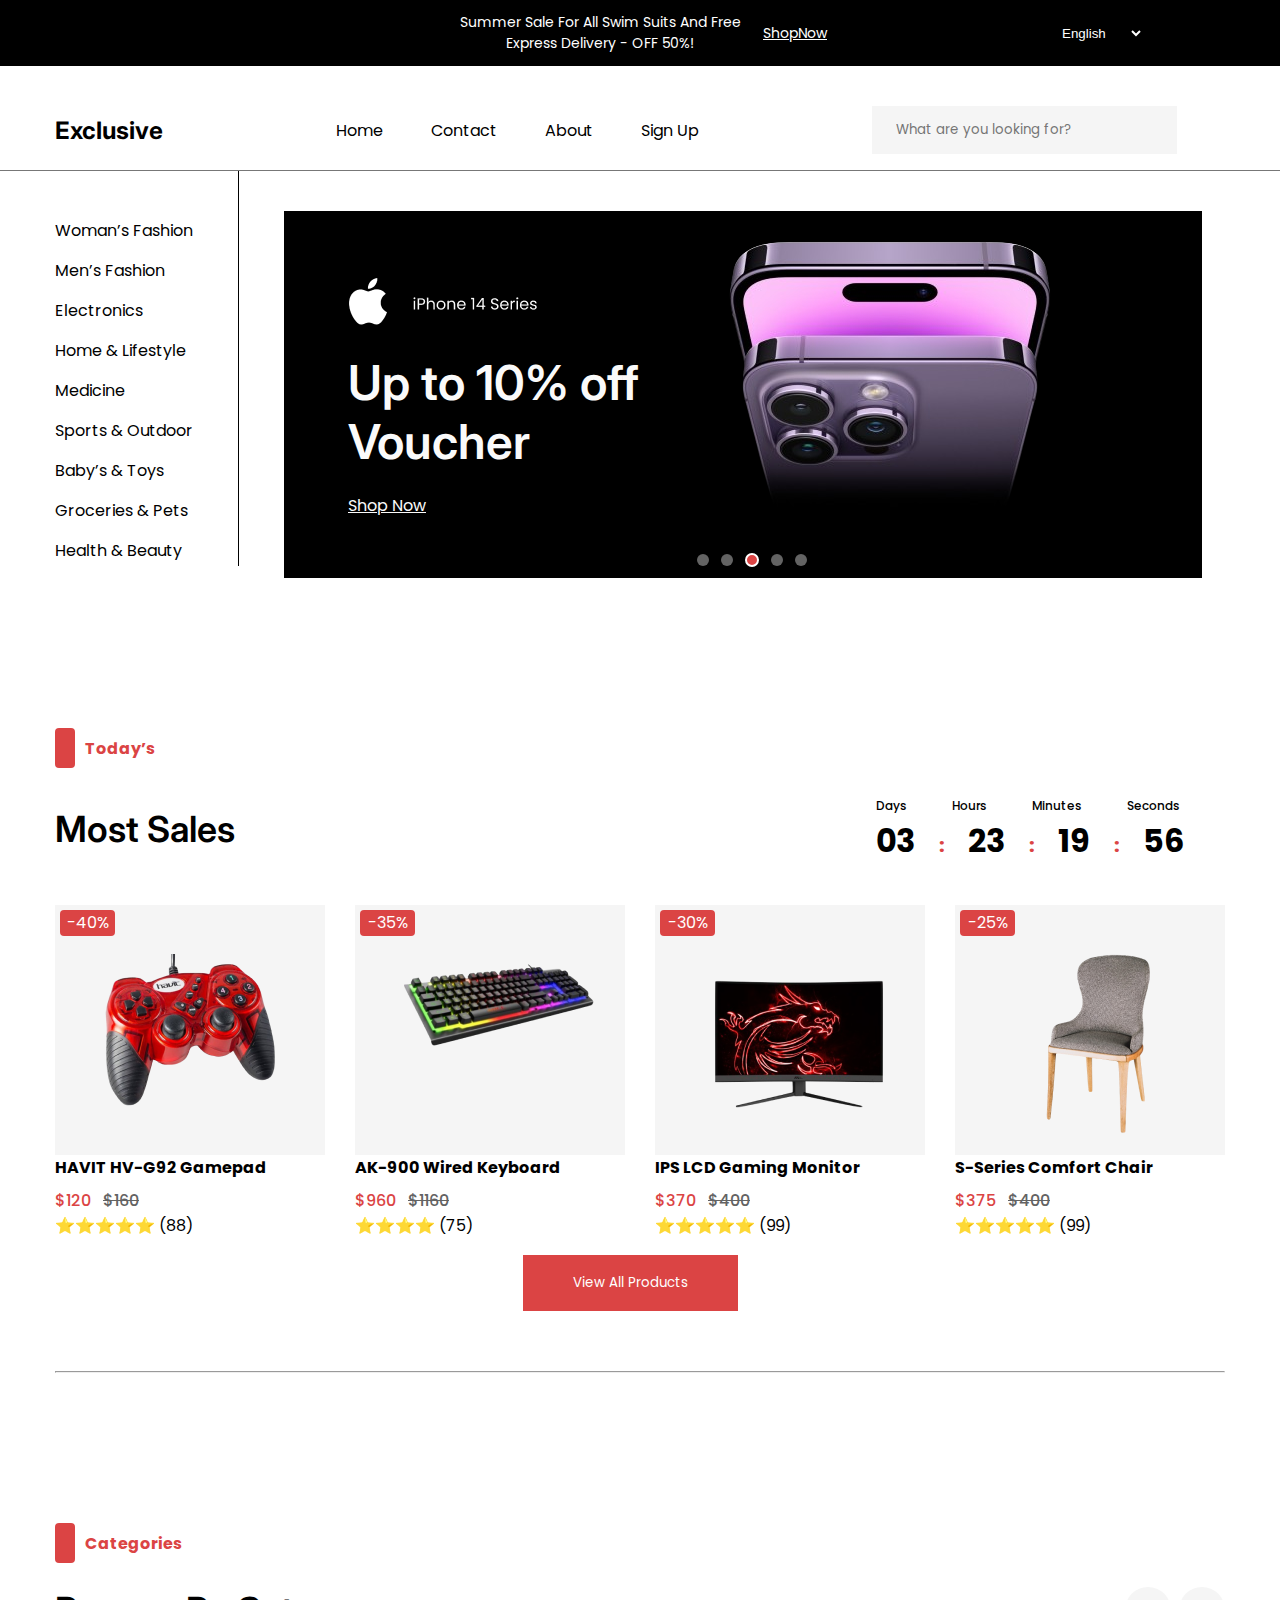
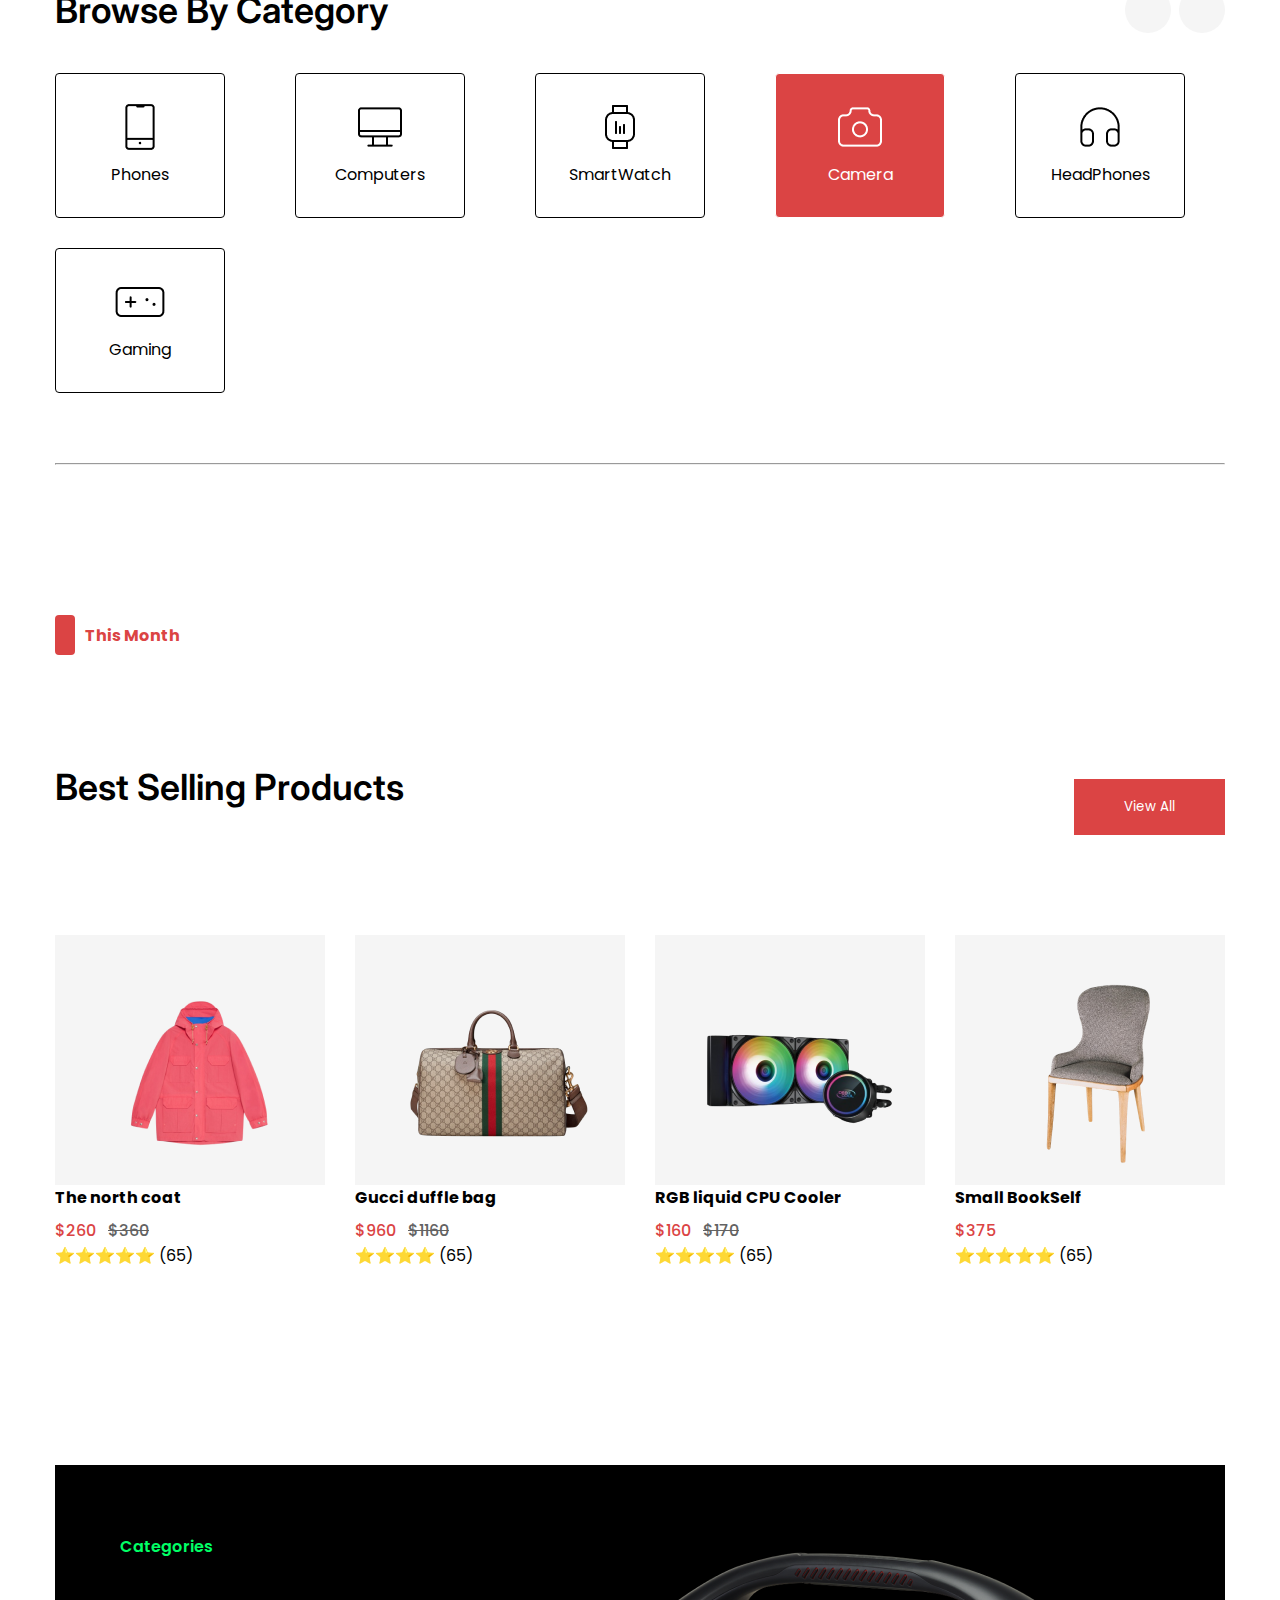
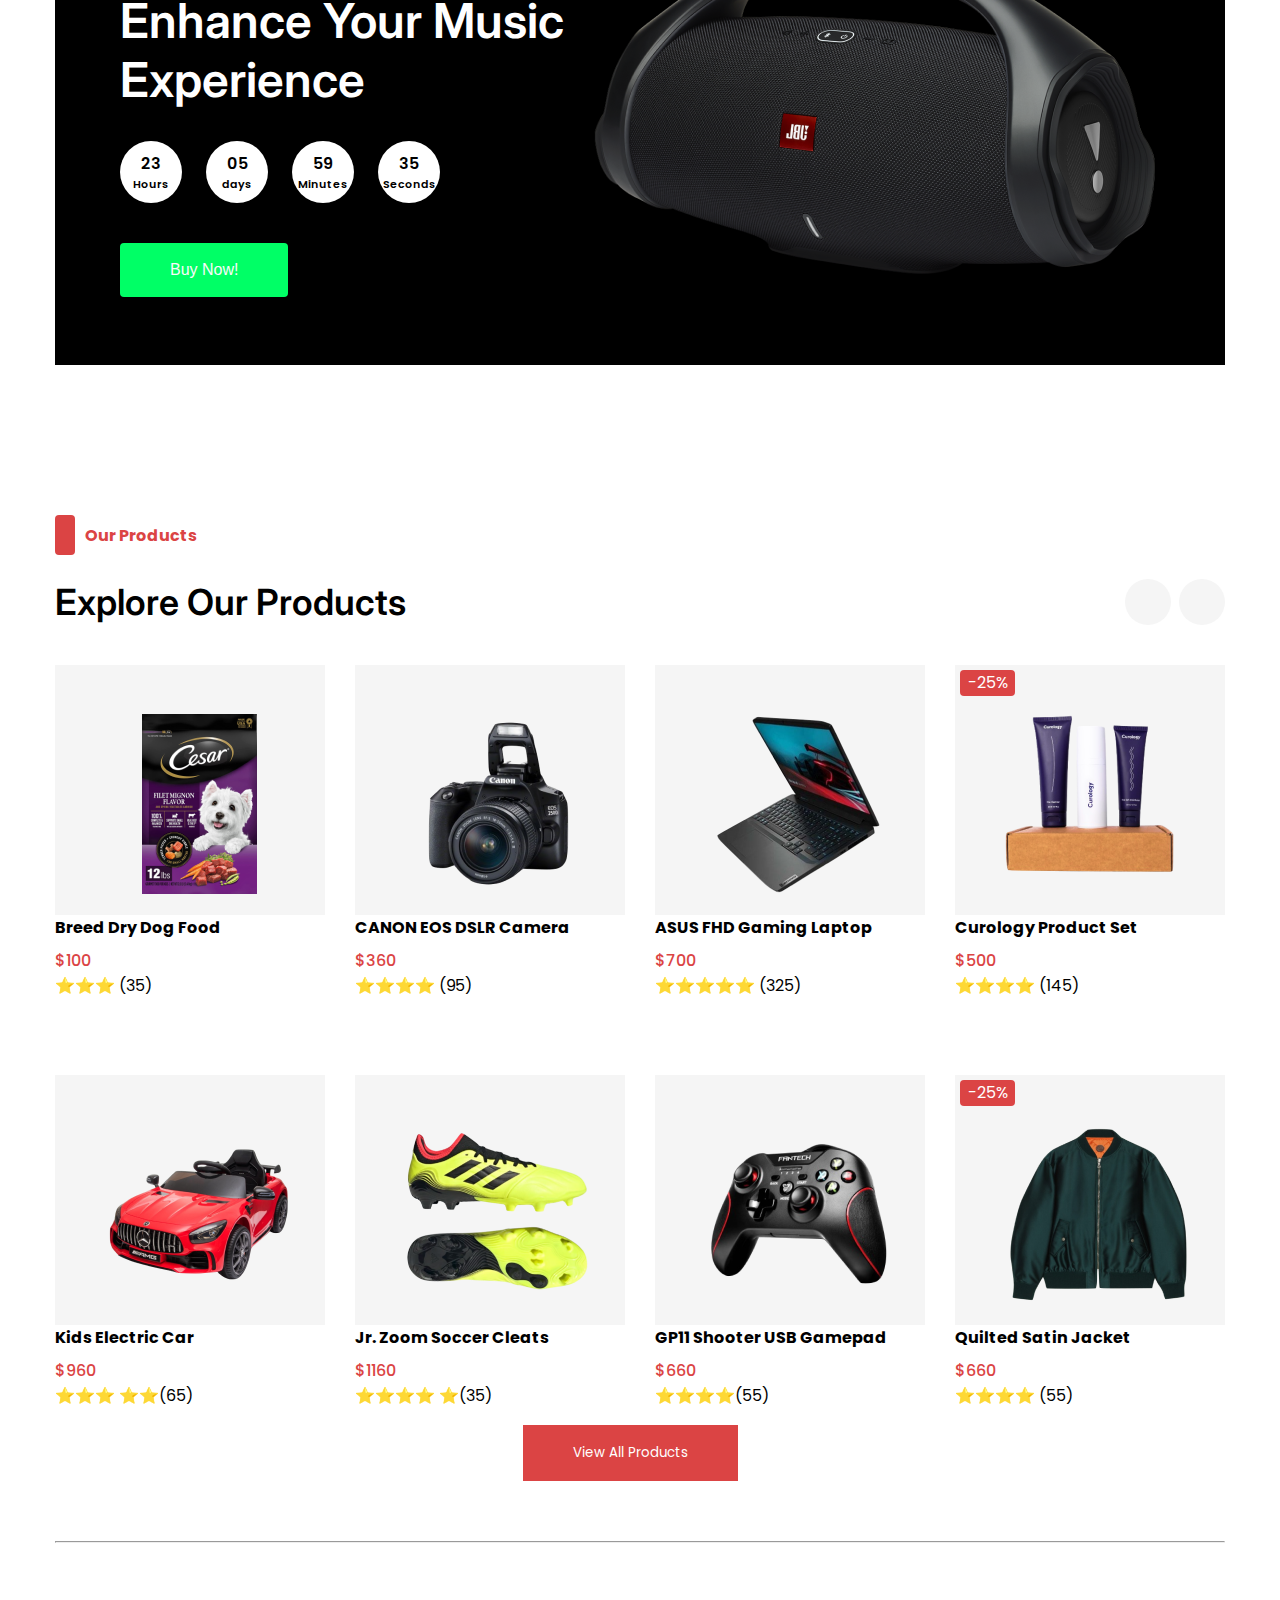
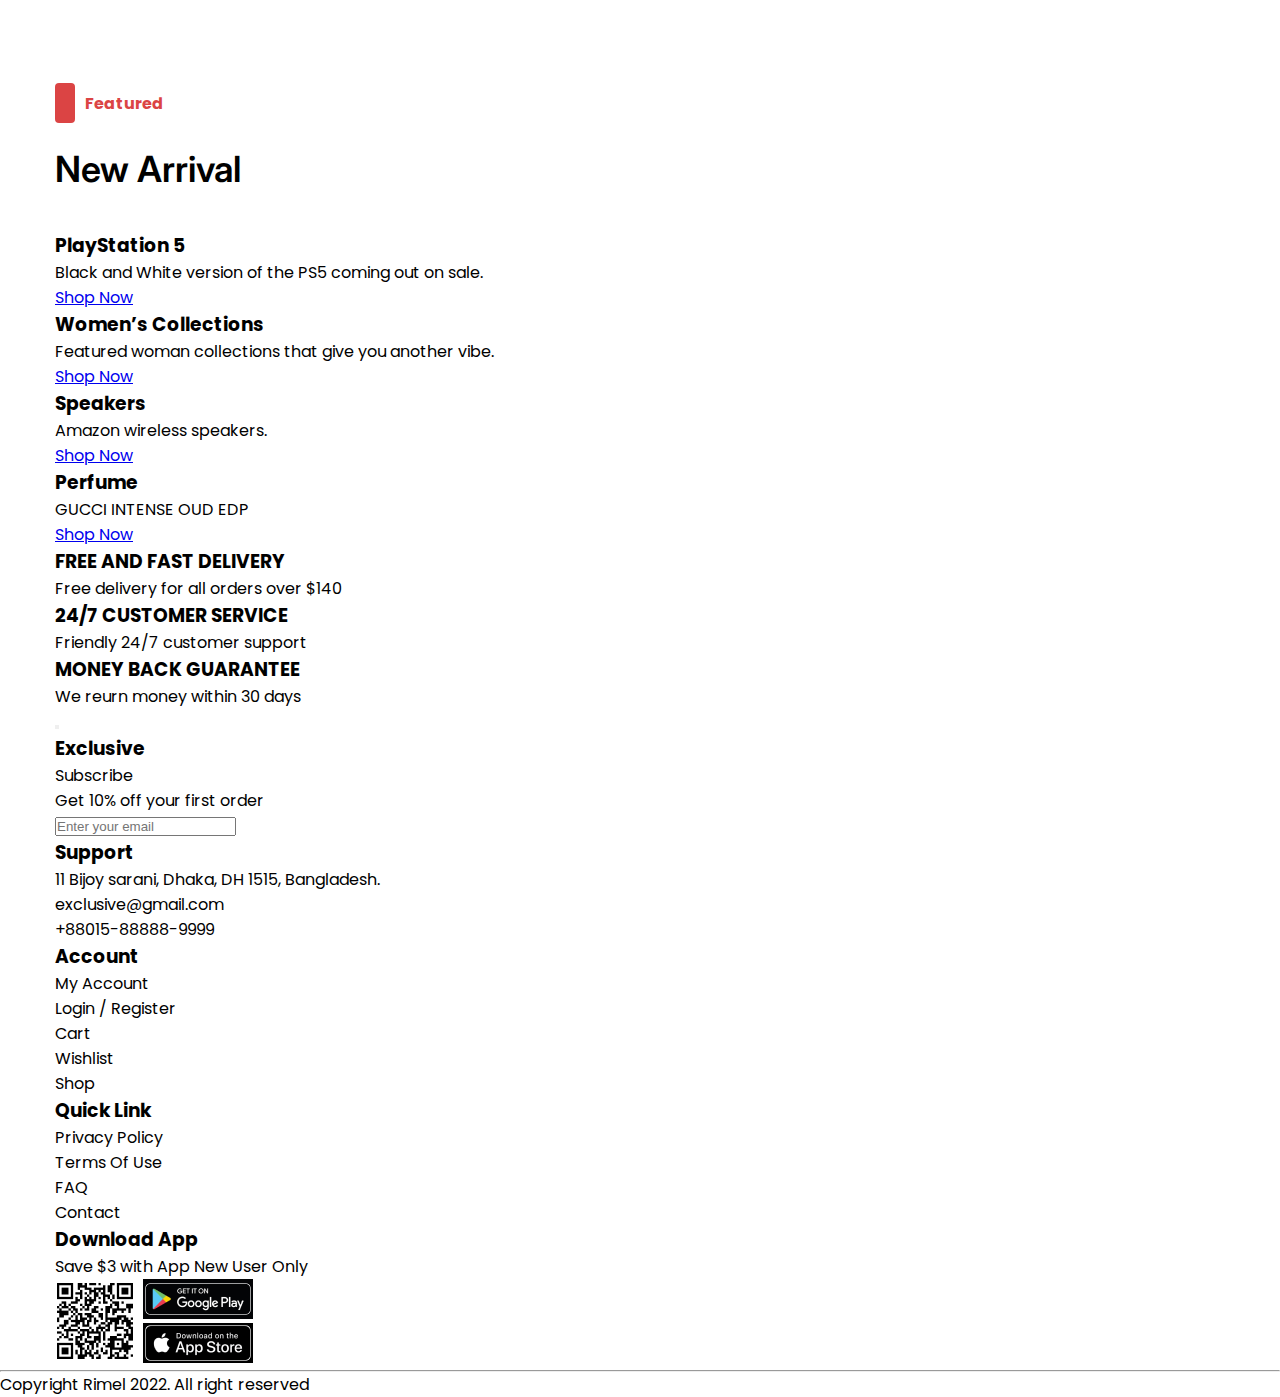
==== index.html @ 59fa5a95 "a" ====
<!DOCTYPE html>
<html lang="en">

<head>
      <meta charset="UTF-8">
      <meta name="viewport" content="width=device-width, initial-scale=1.0">
      <title>Exclusive</title>
      <!-- Icons -->
      <link rel="stylesheet" href="https://cdnjs.cloudflare.com/ajax/libs/font-awesome/6.5.2/css/all.min.css"
            integrity="sha512-SnH5WK+bZxgPHs44uWIX+LLJAJ9/2PkPKZ5QiAj6Ta86w+fsb2TkcmfRyVX3pBnMFcV7oQPJkl9QevSCWr3W6A=="
            crossorigin="anonymous" referrerpolicy="no-referrer" />
      <!-- Fonts -->
      <link rel="preconnect" href="https://fonts.googleapis.com">
      <link rel="preconnect" href="https://fonts.gstatic.com" crossorigin>
      <link href="https://fonts.googleapis.com/css2?family=Inter:wght@100..900&family=Poppins:ital,wght@0,100;0,200;0,300;0,400;0,500;0,600;0,700;0,800;0,900;1,100;1,200;1,300;1,400;1,500;1,600;1,700;1,800;1,900&display=swap"
            rel="stylesheet">
      <!-- Css -->
      <link rel="stylesheet" href="../css/home.css">
      <link rel="stylesheet" href="../media/home_media.css">
</head>

<body>
      <section class="top">
            <p class="top_p">Summer Sale For All Swim Suits And Free Express Delivery - OFF 50%!</p>
            <a class="top_a" href="#">ShopNow</a>
            <select name="" id="" class="top_select">
                  <option value="eng">English</option>
                  <option value="Rus">Russion</option>
                  <option value="Uzb">Uzbekistan</option>
            </select>
      </section>
      <header>
            <nav class="nav">
                  <div class="container">
                        <div class="navbar">
                              <div class="nav_content">
                                    <div class="nav_logo">Exclusive</div>
                                    <ul class="nav_link">
                                          <li><a href="./index.html" class="nav_a nav_a1">Home</a></li>
                                          <li><a href="./contact.html" class="nav_a">Contact</a></li>
                                          <li><a href="./about.html" class="nav_a">About</a></li>
                                          <li><a href="./sign_up.html" class="nav_a">Sign Up</a></li>
                                    </ul>
                                    <div class="resNav">
                                          <i class="fa-solid fa-xmark fa-xl close" style="color: #ffffff;"></i>
                                          <ul class="nav_link resNav_list">
                                                <li><a href="./index.html" class="nav_a ">Home</a></li>
                                                <li><a href="./html/contact.html" class="nav_a ">Contact</a></li>
                                                <li><a href="./html/about.html" class="nav_a">About</a></li>
                                                <li><a href="./html/sign_up.html" class="nav_a ">Sign Up</a></li>
                                          </ul>
                                    </div>
                                    <div class="nav_right">
                                          <i class="fa-solid fa-bars fa-xl bars" style="color: #000000;"></i>

                                          <div class="nav_input">
                                                <input type="text" placeholder="What are you looking for?"
                                                      class="nav_input">
                                                <i class="fa-solid fa-magnifying-glass fa-sm search"
                                                      style="color: #000000;"></i>
                                          </div>
                                          <i class="fa-regular fa-heart fa-xl" style="color: #000000;"></i>
                                          <i class="fa-solid fa-cart-shopping fa-xl" style="color: #000000;"></i>
                                    </div>
                              </div>
                        </div>
                  </div>
            </nav>
      </header>
      <main>
            <section class="things">
                  <div class="container">
                        <div class="things_content">
                              <div class="things_left">
                                    <p>Woman’s Fashion <br>
                                          Men’s Fashion <br>
                                          Electronics <br>
                                          Home & Lifestyle <br>
                                          Medicine <br>
                                          Sports & Outdoor <br>
                                          Baby’s & Toys <br>
                                          Groceries & Pets <br>
                                          Health & Beauty</p>
                              </div>
                              <div class="hr"></div>
                              <div class="things_right">
                                    <div class="things_right_left">
                                          <img src="../img/Frame 563.png" class="things_right_img" alt="">
                                          <h1 class="things_right_h1">Up to 10% off Voucher</h1>
                                          <a class="things_right_a" href="">Shop Now</a>
                                          <i class="fa-solid fa-arrow-right" style="color: #ffffff;"></i>
                                    </div>
                                    <div class="things_right_right">
                                          <img src="../img/hero_endframe__cvklg0xk3w6e_large_2-removebg-preview.png"
                                                class="things_right_img2" alt="">
                                    </div>
                                    <div class="things_right_spans">
                                          <span class="things_right_span1"></span>
                                          <span class="things_right_span2"></span>
                                          <span class="things_right_span3 active_span"></span>
                                          <span class="things_right_span4"></span>
                                          <span class="things_right_span5"></span>
                                    </div>
                              </div>
                        </div>
                  </div>
            </section>
            <section class="daily_discount">
                  <div class="container">
                        <div class="discount_content">
                              <div class="discount_up">
                                    <div class="discount_up_up">
                                          <span class="discount_up_up_span"></span>
                                          <h1 class="discount_up_up_h1">Today’s</h1>
                                    </div>
                                    <div class="discount_up_down">
                                          <h1 class="discount_up_down_h1">Most Sales</h1>
                                          <div class="discount_time">
                                                <span class="discount_span">Days</span><span
                                                      class="discount_span">Hours</span><span
                                                      class="discount_span">Minutes</span><span
                                                      class="discount_span">Seconds</span>
                                                <h1 class="discount_time_h1">03 <span class="h1_span">:</span> 23 <span
                                                            class="h1_span">:</span> 19 <span class="h1_span">:</span>
                                                      56</h1>
                                          </div>
                                    </div>
                              </div>
                              <div class="discount_down">
                                    <div class="dowin_card_1">
                                          <div class="_1">
                                                <span class="card_span">-40%</span>
                                                <div class="down_card_icons">
                                                      <i class="fa-regular fa-heart" style="color: #000000;"></i>
                                                      <i class="fa-solid fa-eye" style="color: #000000;"></i>
                                                </div>
                                                <img src="../img/g92-2-500x500 1.png" alt="">
                                          </div>
                                          <a href="./card.html" class="toCard">               
                                                Add To Cart
                                          </a>
                                          <h1 class="discount_down_card_h2">HAVIT HV-G92 Gamepad</h1>
                                          <p class="discount_down_card_p">$120<span>$160</span></p>
                                          <p>⭐⭐⭐⭐⭐ (88)</p>
                                    </div>
                                    <div class="dowin_card_1">
                                          <div class="_1">
                                                <span class="card_span">-35%</span>
                                                <div class="down_card_icons">
                                                      <i class="fa-regular fa-heart" style="color: #000000;"></i>
                                                      <i class="fa-solid fa-eye" style="color: #000000;"></i>
                                                </div>
                                                <img src="../img/ak-900-01-500x500 1.png" alt="">
                                          </div>
                                          <div class="toCard">
                                                Add To Cart
                                          </div>
                                          <h1 class="discount_down_card_h2">AK-900 Wired Keyboard</h1>
                                          <p class="discount_down_card_p">$960<span>$1160</span></p>
                                          <p>⭐⭐⭐⭐ (75)</p>
                                    </div>
                                    <div class="dowin_card_1">
                                          <div class="_1">
                                                <span class="card_span">-30%</span>
                                                <div class="down_card_icons">
                                                      <i class="fa-regular fa-heart" style="color: #000000;"></i>
                                                      <i class="fa-solid fa-eye" style="color: #000000;"></i>
                                                </div>
                                                <img src="../img/Frame 613.png" alt="">
                                          </div>
                                          <div class="toCard">
                                                Add To Cart
                                          </div>
                                          <h1 class="discount_down_card_h2">IPS LCD Gaming Monitor</h1>
                                          <p class="discount_down_card_p">$370<span>$400</span></p>
                                          <p>⭐⭐⭐⭐⭐ (99)</p>
                                    </div>
                                    <div class="dowin_card_1">
                                          <div class="_1">
                                                <span class="card_span">-25%</span>
                                                <div class="down_card_icons">
                                                      <i class="fa-regular fa-heart" style="color: #000000;"></i>
                                                      <i class="fa-solid fa-eye" style="color: #000000;"></i>
                                                </div>
                                                <img src="../img/Frame 614.png" alt="">
                                          </div>
                                          <div class="toCard ">
                                                Add To Cart
                                          </div>
                                          <h1 class="discount_down_card_h2">S-Series Comfort Chair </h1>
                                          <p class="discount_down_card_p">$375<span>$400</span></p>
                                          <p>⭐⭐⭐⭐⭐ (99)</p>
                                    </div>
                              </div>
                              <button class="discount_btn">View All Products</button>
                              <hr>
                        </div>
                  </div>
            </section>
            <section class="daily_discount">
                  <div class="container">
                        <div class="discount_content">
                              <div class="discount_up">
                                    <div class="discount_up_up">
                                          <span class="discount_up_up_span"></span>
                                          <h1 class="discount_up_up_h1">Categories</h1>
                                    </div>
                                    <div class="discount_up_down">
                                          <h1 class="discount_up_down_h1">Browse By Category</h1>
                                          <div class="discount_up_icons">
                                                <i class="fa-solid fa-arrow-left fa-lg icons_1"
                                                      style="color: #000000;"></i>
                                                <i class="fa-solid fa-arrow-right fa-lg icons_2"
                                                      style="color: #000000;"></i>
                                          </div>
                                    </div>
                              </div>
                              <div class="categories_down">
                                    <div class="categories_card_1">
                                          <img src="../img/Category-CellPhone.png" alt="">
                                          <h3 class="categories_card_h">Phones</h3>
                                    </div>
                                    <div class="categories_card_1">
                                          <img src="../img/Category-Computer.png" alt="">
                                          <p class="categories_card_h">Computers</p>
                                    </div>
                                    <div class="categories_card_1">
                                          <img src="../img/Category-SmartWatch.png" alt="">
                                          <p class="categories_card_h">SmartWatch</p>
                                    </div>
                                    <div class="categories_card_1 active_card">
                                          <img src="../img/Category-Camera.png" alt="">
                                          <p class="categories_card_h">Camera</p>
                                    </div>
                                    <div class="categories_card_1">
                                          <img src="../img/Category-Headphone.png" alt="">
                                          <p class="categories_card_h">HeadPhones</p>
                                    </div>
                                    <div class="categories_card_1">
                                          <img src="../img/Category-Gamepad.png" alt="">
                                          <p class="categories_card_h">Gaming</p>
                                    </div>
                              </div>
                              <hr class="categories_hr">
                        </div>
                  </div>
            </section>
            <section class="daily_discount">
                  <div class="container">
                        <div class="discount_content">
                              <div class="discount_up">
                                    <div class="discount_up_up">
                                          <span class="discount_up_up_span"></span>
                                          <h1 class="discount_up_up_h1">This Month</h1>
                                    </div>
                                    <div class="discount_up_down">
                                          <h1 class="discount_up_down_h1">Best Selling Products</h1>
                                          <button class="discount_btn">View All</button>
                                    </div>
                              </div>
                              <div class="discount_down">
                                    <div class="dowin_card_1">
                                          <div class="_1">
                                                <div class="down_card_icons">
                                                      <i class="fa-regular fa-heart" style="color: #000000;"></i>
                                                      <i class="fa-solid fa-eye" style="color: #000000;"></i>
                                                </div>
                                                <img src="../img/Frame 605.png" alt="">
                                          </div>
                                          <div class="toCard">
                                                Add To Cart
                                          </div>
                                          <h1 class="discount_down_card_h2">The north coat</h1>
                                          <p class="discount_down_card_p">$260<span>$360</span></p>
                                          <p>⭐⭐⭐⭐⭐ (65)</p>
                                    </div>
                                    <div class="dowin_card_1">
                                          <div class="_1">
                                                <div class="down_card_icons">
                                                      <i class="fa-regular fa-heart" style="color: #000000;"></i>
                                                      <i class="fa-solid fa-eye" style="color: #000000;"></i>
                                                </div>
                                                <img src="../img/Frame 606.png" alt="">
                                          </div>
                                          <div class="toCard">
                                                Add To Cart
                                          </div>
                                          <h1 class="discount_down_card_h2">Gucci duffle bag</h1>
                                          <p class="discount_down_card_p">$960<span>$1160</span></p>
                                          <p>⭐⭐⭐⭐ (65)</p>
                                    </div>
                                    <div class="dowin_card_1">
                                          <div class="_1">
                                                <div class="down_card_icons">
                                                      <i class="fa-regular fa-heart" style="color: #000000;"></i>
                                                      <i class="fa-solid fa-eye" style="color: #000000;"></i>
                                                </div>
                                                <img src="../img/Frame 610.png" alt="">
                                          </div>
                                          <div class="toCard">
                                                Add To Cart
                                          </div>
                                          <h1 class="discount_down_card_h2">RGB liquid CPU Cooler</h1>
                                          <p class="discount_down_card_p">$160<span>$170</span></p>
                                          <p>⭐⭐⭐⭐ (65)</p>
                                    </div>
                                    <div class="dowin_card_1">
                                          <div class="_1">
                                                <div class="down_card_icons">
                                                      <i class="fa-regular fa-heart" style="color: #000000;"></i>
                                                      <i class="fa-solid fa-eye" style="color: #000000;"></i>
                                                </div>
                                                <img src="../img/Frame 614.png" alt="">
                                          </div>
                                          <div class="toCard ">
                                                Add To Cart
                                          </div>
                                          <h1 class="discount_down_card_h2">Small BookSelf </h1>
                                          <p class="discount_down_card_p">$375<span></span></p>
                                          <p>⭐⭐⭐⭐⭐ (65)</p>
                                    </div>
                              </div>
                        </div>
                  </div>
            </section>
            <section class="experience">
                  <div class="container">
                        <div class="experience_content">
                              <div class="exp_left">
                                    <p class="exp_left_p">Categories</p>
                                    <h1 class="exp_left_h">Enhance Your Music Experience</h1>
                                    <div class="exp_span">
                                          <span class="exp_span2">23 <br><span>Hours</span></span>
                                          <span class="exp_span2">05<br> <span>days</span></span>
                                          <span class="exp_span2">59<br><span>Minutes</span></span>
                                          <span class="exp_span2">35<br><span>Seconds</span></span>
                                    </div>
                                    <button class="exp_btn">Buy Now!</button>
                              </div>
                              <div class="exp_right">
                                    <img src="../img/JBL_BOOMBOX_2_HERO_020_x1 (1) 1.png" alt="" class="exp_img">
                              </div>
                        </div>
                  </div>
            </section>
            <section class="daily_discount">
                  <div class="container">
                        <div class="discount_content">
                              <div class="discount_up">
                                    <div class="discount_up_up">
                                          <span class="discount_up_up_span"></span>
                                          <h1 class="discount_up_up_h1">Our Products</h1>
                                    </div>
                                    <div class="discount_up_down">
                                          <h1 class="discount_up_down_h1">Explore Our Products</h1>
                                          <div class="discount_up_icons">
                                                <i class="fa-solid fa-arrow-left fa-lg icons_1"
                                                      style="color: #000000;"></i>
                                                <i class="fa-solid fa-arrow-right fa-lg icons_2"
                                                      style="color: #000000;"></i>
                                          </div>
                                    </div>
                              </div>
                              <div class="discount_down">
                                    <div class="dowin_card_1">
                                          <div class="_1">
                                                <div class="down_card_icons">
                                                      <i class="fa-regular fa-heart" style="color: #000000;"></i>
                                                      <i class="fa-solid fa-eye" style="color: #000000;"></i>
                                                </div>
                                                <img src="../img/Frame 604.png" alt="">
                                          </div>
                                          <div class="toCard">
                                                Add To Cart
                                          </div>
                                          <h1 class="discount_down_card_h2">Breed Dry Dog Food</h1>
                                          <p class="discount_down_card_p">$100<span></span></p>
                                          <p>⭐⭐⭐ (35)</p>
                                    </div>
                                    <div class="dowin_card_1">
                                          <div class="_1">
                                                <div class="down_card_icons">
                                                      <i class="fa-regular fa-heart" style="color: #000000;"></i>
                                                      <i class="fa-solid fa-eye" style="color: #000000;"></i>
                                                </div>
                                                <img src="../img/Frame 604 (1).png" alt="">
                                          </div>
                                          <div class="toCard">
                                                Add To Cart
                                          </div>
                                          <h1 class="discount_down_card_h2">CANON EOS DSLR Camera</h1>
                                          <p class="discount_down_card_p">$360<span></span></p>
                                          <p>⭐⭐⭐⭐ (95)</p>
                                    </div>
                                    <div class="dowin_card_1">
                                          <div class="_1">
                                                <div class="down_card_icons">
                                                      <i class="fa-regular fa-heart" style="color: #000000;"></i>
                                                      <i class="fa-solid fa-eye" style="color: #000000;"></i>
                                                </div>
                                                <img src="../img/Frame 604 (2).png" alt="">
                                          </div>
                                          <div class="toCard">
                                                Add To Cart
                                          </div>
                                          <h1 class="discount_down_card_h2">ASUS FHD Gaming Laptop</h1>
                                          <p class="discount_down_card_p">$700<span></span></p>
                                          <p>⭐⭐⭐⭐⭐ (325)</p>
                                    </div>
                                    <div class="dowin_card_1">
                                          <div class="_1">
                                                <span class="card_span">-25%</span>
                                                <div class="down_card_icons">
                                                      <i class="fa-regular fa-heart" style="color: #000000;"></i>
                                                      <i class="fa-solid fa-eye" style="color: #000000;"></i>
                                                </div>
                                                <img src="../img/curology-j7pKVQrTUsM-unsplash 1.png" alt="">
                                          </div>
                                          <div class="toCard ">
                                                Add To Cart
                                          </div>
                                          <h1 class="discount_down_card_h2">Curology Product Set </h1>
                                          <p class="discount_down_card_p">$500<span></span></p>
                                          <p>⭐⭐⭐⭐ (145)</p>
                                    </div>

                              </div>
                              <div class="discount_down products_card">
                                    <div class="dowin_card_1">
                                          <div class="_1">
                                                <div class="down_card_icons">
                                                      <i class="fa-regular fa-heart" style="color: #000000;"></i>
                                                      <i class="fa-solid fa-eye" style="color: #000000;"></i>
                                                </div>
                                                <img src="../img/Frame 608.png" alt="">
                                          </div>
                                          <div class="toCard">
                                                Add To Cart
                                          </div>
                                          <h1 class="discount_down_card_h2">Kids Electric Car</h1>
                                          <p class="discount_down_card_p">$960<span></span></p>
                                          <p>⭐⭐⭐ ⭐⭐(65)</p>
                                    </div>
                                    <div class="dowin_card_1">
                                          <div class="_1">
                                                <div class="down_card_icons">
                                                      <i class="fa-regular fa-heart" style="color: #000000;"></i>
                                                      <i class="fa-solid fa-eye" style="color: #000000;"></i>
                                                </div>
                                                <img src="../img/Frame 608 (1).png" alt="">
                                          </div>
                                          <div class="toCard">
                                                Add To Cart
                                          </div>
                                          <h1 class="discount_down_card_h2">Jr. Zoom Soccer Cleats</h1>
                                          <p class="discount_down_card_p">$1160<span></span></p>
                                          <p>⭐⭐⭐⭐ ⭐(35)</p>
                                    </div>
                                    <div class="dowin_card_1">
                                          <div class="_1">
                                                <div class="down_card_icons">
                                                      <i class="fa-regular fa-heart" style="color: #000000;"></i>
                                                      <i class="fa-solid fa-eye" style="color: #000000;"></i>
                                                </div>
                                                <img src="../img/Frame 608 (2).png" alt="">
                                          </div>
                                          <div class="toCard">
                                                Add To Cart
                                          </div>
                                          <h1 class="discount_down_card_h2">GP11 Shooter USB Gamepad</h1>
                                          <p class="discount_down_card_p">$660<span></span></p>
                                          <p>⭐⭐⭐⭐(55)</p>
                                    </div>
                                    <div class="dowin_card_1">
                                          <div class="_1">
                                                <span class="card_span">-25%</span>
                                                <div class="down_card_icons">
                                                      <i class="fa-regular fa-heart" style="color: #000000;"></i>
                                                      <i class="fa-solid fa-eye" style="color: #000000;"></i>
                                                </div>
                                                <img src="../img/Frame 608 (3).png" alt="">
                                          </div>
                                          <div class="toCard ">
                                                Add To Cart
                                          </div>
                                          <h1 class="discount_down_card_h2">Quilted Satin Jacket </h1>
                                          <p class="discount_down_card_p">$660<span></span></p>
                                          <p>⭐⭐⭐⭐ (55)</p>
                                    </div>
                              </div>
                              <button class="discount_btn">View All Products</button>
                              <hr>
                        </div>
                  </div>
            </section>
            <section class="Featured">
                  <div class="container">
                        <div class="featured_content">
                              <div class="discount_up featured_up">
                                    <div class="discount_up_up">
                                          <span class="discount_up_up_span"></span>
                                          <h1 class="discount_up_up_h1">Featured</h1>
                                    </div>
                                    <div class="discount_up_down">
                                          <h1 class="discount_up_down_h1">New Arrival</h1>
                                    </div>
                              </div>
                              <div class="featured_down">
                                    <div class="featured_card1">
                                          <h3 class="featured_card1_h3">PlayStation 5</h3>
                                          <p class="featured_card1_p">Black and White version of the PS5 coming out on
                                                sale.</p>
                                          <a href="#" class="featured_card1_a">Shop Now</a>
                                    </div>
                                    <div class="featured_cards">
                                          <div class="featured_card2">
                                                <h3 class="featured_card1_h3">Women’s Collections </h3>
                                                <p class="featured_card1_p">Featured woman collections that give you
                                                      another vibe.</p>
                                                <a href="#" class="featured_card1_a">Shop Now</a>
                                          </div>
                                          <div class="featured_cards2">
                                                <div class="featured_card3">
                                                      <h3 class="featured_card1_h3">Speakers </h3>
                                                      <p class="featured_card1_p">Amazon wireless speakers.</p>
                                                      <a href="#" class="featured_card1_a">Shop Now</a>
                                                </div>
                                                <div class="featured_card3 featured_card4">
                                                      <h3 class="featured_card1_h3">Perfume</h3>
                                                      <p class="featured_card1_p">GUCCI INTENSE OUD EDP</p>
                                                      <a href="#" class="featured_card1_a">Shop Now</a>
                                                </div>
                                          </div>
                                    </div>
                              </div>
                        </div>
                  </div>
            </section>
            <section class="services">
                  <div class="container">
                        <div class="services_content">
                              <div class="services_cards">
                                    <div class="services_card1">
                                          <div class="services_card1_up">
                                                <div class="services_card_1_up_litte">
                                                      <i class="fa-solid fa-truck fa-lg" style="color: #ffffff;"></i>
                                                </div>
                                          </div>
                                          <h3>FREE AND FAST DELIVERY</h3>
                                          <p>Free delivery for all orders over $140</p>
                                    </div>
                                    <div class="services_card1">
                                          <div class="services_card1_up">
                                                <div class="services_card_1_up_litte">
                                                      <i class="fa-solid fa-headset fa-xl" style="color: #ffffff;"></i>
                                                </div>
                                          </div>
                                          <h3>24/7 CUSTOMER SERVICE</h3>
                                          <p>Friendly 24/7 customer support</p>
                                    </div>
                                    <div class="services_card1">
                                          <div class="services_card1_up">
                                                <div class="services_card_1_up_litte">
                                                      <i class="fa-solid fa-shield-halved fa-xl"
                                                            style="color: #ffffff;"></i>
                                                </div>
                                          </div>
                                          <h3>MONEY BACK GUARANTEE</h3>
                                          <p>We reurn money within 30 days</p>
                                    </div>
                              </div>
                        </div>
                        <button onclick="topFunction()" class="toTop"><i class="fa-solid fa-arrow-up fa-2xl"
                                    style="color: #000000;"></i></button>
                  </div>
            </section>
      </main>
      <footer class="footer">
            <div class="container">
                  <div class="footer_content">
                        <section class="Exclusive">
                              <h3 class="Exclusive_h3">Exclusive</h3>
                              <p class="Exclusive_p1">Subscribe</p>
                              <p class="Exclusive_p2">Get 10% off your first order</p>
                              <div class="Exc_input">
                                    <input type="text" class="Exc_input_input" placeholder="Enter your email">
                                    <i class="fa-regular fa-paper-plane fa-lg" style="color: #ffffff;"></i>
                              </div>
                        </section>
                        <section class="Exclusive">
                              <h3 class="Exclusive_h3 Exclusive2">Support</h3>
                              <p class="Exclusive_p2 Exclusive2">11 Bijoy sarani, Dhaka,  DH 1515, Bangladesh.</p>
                              <p class="Exclusive_p2 Exclusive2">exclusive@gmail.com</p>
                              <p class="Exclusive_p2 Exclusive2">+88015-88888-9999</p>
                        </section>
                        <section class="Exclusive">
                              <h3 class="Exclusive_h3 Exclusive2">Account</h3>
                              <p class="Exclusive_p2 Exclusive2">My Account</p>
                              <p class="Exclusive_p2 Exclusive2">Login / Register</p>
                              <p class="Exclusive_p2 Exclusive2">Cart</p>
                              <p class="Exclusive_p2 Exclusive2">Wishlist</p>
                              <p class="Exclusive_p2 Exclusive2">Shop</p>
                        </section>
                        <section class="Exclusive">
                              <h3 class="Exclusive_h3 Exclusive2">Quick Link</h3>
                              <p class="Exclusive_p2 Exclusive2">Privacy Policy</p>
                              <p class="Exclusive_p2 Exclusive2">Terms Of Use</p>
                              <p class="Exclusive_p2 Exclusive2">FAQ</p>
                              <p class="Exclusive_p2 Exclusive2">Contact</p>
                        </section>
                        <section class="Exclusive Exclusive3">
                              <h3 class="Exclusive_h3 Exclusive2">Download App</h3>
                              <p class="Exclusive_p2 Exclusive3_p">Save $3 with App New User Only</p>
                              <div class="Exclusive3_img">
                                    <img src="../img/Frame 719.png" alt="">
                                    <img src="../img/Frame 741.png" alt="">
                              </div>
                        </section>
                  </div>
            </div>
            <hr class="Footer_hr">
            <div class="footer_end">
                  Copyright Rimel 2022. All right reserved
            </div>
      </footer>
      <script src="../js/home.js"></script>
</body>

</html>
---- css/home.css ----
*{
      margin: 0;
      padding: 0;
      box-sizing: border-box;
}

body{
      overflow-x: hidden;
      font-family: "Poppins", sans-serif;
      /* font-family: "Inter", sans-serif; */
}

.container{
      max-width: 1190px;
      margin:  0 auto;
      padding: 0 10px;
}

.top{
      display: flex;
      align-items: center;
      text-align: center;
      background: #000;
      padding-top: 12px;
      padding-bottom: 12px;
      padding-left: 445px;
      padding-right: 136px;
      margin-bottom: 40px;
}

.top_p{
      color: #fff;
      font-size: 14px;
      margin-right: 8px;
}

.top_a{
      color: #fff;
      font-size: 14px;
      margin-right: 231px;
}

.bars{
      display: none;
}

.top_select{
      color: #fff;
      background: #000;
      border: none;
}

.nav{
      border-bottom: 1px solid #00000088;
      margin-top: 16px;
}

.nav_content{
      display: flex;
      align-items: center;
      justify-content: space-between;
      margin-bottom: 16px;
}

.nav_logo{
      color: #000;
      font-size: 24px;
      font-weight: 700;
      font-family: "Inter", sans-serif;
}

.nav_link{
      display: flex;
      align-items: center;
      gap: 48px;
      list-style: none;
}

.nav_a{
      text-decoration: none;
      color: #000;
}

.nav_right{
      display: flex;
      align-items: center;
      gap: 24px;
}

.nav_input{
      background: #F5F5F5;
      padding: 7px 12px;
}

.nav_input{
      border: none;
      outline: none;
      font-family: "Poppins", sans-serif;
}

.resNav{
      position: fixed;
      top: 0;
      left: 0;
      height: 100vh;
      width: 35%;
      background-color: #000;
      padding: 80px 40px;
      z-index: 1000;
      box-shadow: 2px 0px 10px #999;
      transform: translateX(-110%);
      transition: transform 0.3s linear;
}

.resNav_list{
      flex-direction: column;
      align-items: start;
}

.resNav_list a{
      color: #fff;
      font-size: 25px;
}

.resNav.active{
      transform: translateX(0%);
}

.close{
      display: flex;
      align-items: end;
      justify-content: end;
}

.things_content{
      display: flex;
      gap: 45px;
}

.things_right{
      display: flex;
      margin-top: 40px;
      background: #000;
      padding: 16px 64px;
      position: relative;
}

.things_left{
      display: flex;
      margin-top: 40px;
      line-height: 40px;
}

.hr{
      display: flex;
      flex-direction: column;
      width: 1px;
      height: 395px;
      background: #000;
}

.things_right_h1{
      font-size: 48px;
      font-weight: 600;
      color: #fafafa;
      font-family: "Inter", sans-serif;
      margin-bottom: 22px;
      width: 294px;
}

.things_right_img{
      margin-top: 50px;
      margin-bottom: 20px;
}

.things_right_a{
      color: #fafafa;
      margin-right: 10px;
}

.things_right_span1{
      width: 12px;
      height: 12px;
      gap: 12px;
      display: flex;
      border-radius: 50%;
      background-color: #636363;
}

.things_right_span2{
      width: 12px;
      height: 12px;
      gap: 12px;
      display: flex;
      border-radius: 50%;
      background-color: #636363;
}

.things_right_span4{
      width: 12px;
      height: 12px;
      gap: 12px;
      display: flex;
      border-radius: 50%;
      background-color: #636363;
}

.things_right_span5{
      width: 12px;
      height: 12px;
      gap: 12px;
      display: flex;
      border-radius: 50%;
      background-color: #636363;
}

.active_span{
      width: 14px;
      height: 14px;
      background: #DB4444;
      border: 2px solid #fff;
      border-radius: 50%;
}

.things_right_spans{
      display: flex;
      align-items: center;
      position: absolute;
      gap: 12px;
      left: 45%;
      bottom: 3%;
}

.things_right_img2{
      width: 496px;
      height: 352;
}

.discount_content{
      margin-top: 150px;
}

.discount_up_up_span{
      width: 20px;
      height: 40px;
      background: #DB4444;
      color: #DB4444;
      display: flex;
      border-radius: 4px;
}

.discount_up_up{
      display: flex;
      gap: 10px;
      align-items: center;
      margin-bottom: 24px;
}

.discount_up_up_h1{
      color: #DB4444;
      font-size: 16px;
}

.discount_up_down{
      display: flex;
      align-items: center;
      gap: 87px;
}

.discount_up_down_h1{
      font-size: 36px;
      font-family: "Inter", sans-serif;
      font-weight: 600;
}

.discount_time h1{
      font-size: 32px;
      font-weight: 700;
}

.discount_time .discount_span{
      font-size: 12px;
      font-weight: 500;
      margin-right: 45px;
}

.h1_span{
      color: #DB4444;
      font-size: 20px;
      margin-left: 17px;
      margin-right: 17px;
}


.discount_up{
      margin-bottom: 40px;
}

.discount_down{
      display: grid;
      gap: 30px;
      grid-template-columns: repeat(auto-fit, minmax(200px, 1fr));
      grid-template-rows: repeat(auto-fit, minmax(200px, 1fr));
      align-items: center;
      justify-content: center;
      margin: 0 auto;
}

.dowin_card_1{
      width: 270px;
      height: 350px;
}

._1{
      background: #F5F5F5;
      padding: 49px;
      width: 270px;
      height: 250px;
}

.card_span{
      width: 55px;
      height: 26px;
      background: #DB4444;
      color: #fff;
      text-align: center;
      border-radius: 4px;
      position: absolute;
      top: 2%;
      left: 2%;
}

.dowin_card_1{
      position: relative;
      transition: 0.3s;
      width: 270px;
      height: 250px;
}

.dowin_card_1:hover{
      transform: scale(1.1);
      cursor: pointer;
}

.down_card_icons{
      display: flex;
      align-items: center;
      flex-direction: column;
      position: absolute;
      top: 2%;
      right: 2%;
      gap: 10px;
}

.discount_down_card_h2{
      font-size: 16px;
      margin-bottom: 8px;
}

.discount_down_card_p{
      color: #DB4444;
      font-size: 16px;
      font-weight: 500;
}

.discount_down_card_p span{
      color: #636363;
      margin-left: 12px;
      text-decoration: line-through;
}

.discount_up_down{
      display: flex;
      align-items: center;
      justify-content: space-between;
}

.discount_up_icons{
      display: flex;
      align-items: center;
      gap: 8px;
      text-align: center;
}

.discount_up_icons i{
      padding-top: 21px;
      width: 46px;
      height: 46px;
      background-color: #F5F5F5;
      text-align: center;
      border-radius: 50%;
      cursor: pointer;
      animation-name: arrow;
      animation-duration: 2s;
      transition: .3s;
}

.icons_1:hover{
      transform: translate(-11px);
}

.icons_2:hover{
      transform: translate(11px);
}

.discount_btn{
      padding: 16px 48px;
      background-color: #DB4444;
      color: #fff;
      border: 2px solid transparent;
      text-align: center;
      margin-left: 40%;
      font-family: "Poppins", sans-serif;
      cursor: pointer;
      margin-top: 100px;
      transition: .3s;
      margin-bottom: 60px;
}

.discount_btn:hover{
      background-color: transparent;
      color: #DB4444;
      border: 2px solid #DB4444;
}

.discount_btn:active{
      background-color: #db44447c;
}

.categories_card_1{
      width: 170px;
      height: 145px;
      border: 1px solid;
      border-radius: 4px;
      align-items: center;
      padding: 25px;
      text-align: center;
}

.categories_card_1:hover{
      background-color: #DB4444;
      color: #fff;
}

.categories_card_h{
      font-size: 16px;
      font-weight: 400;
      text-align: center;
}

.active_card{
      background: #DB4444;
      color: #fff;
      text-align: center;
}

.categories_down{
      display: grid;
      gap: 30px;
      grid-template-columns: repeat(auto-fit, minmax(200px, 1fr));
      align-items: center;
      justify-content: center;
      margin: 0 auto;
      text-align: center;
}

.categories_card_1:hover{
      transform: scale(1.1);
      cursor: pointer;
}


.categories_card_1{
      transition: 0.3s linear;
}

.toCard{
      background-color: #000;
      padding: 8px 87px;
      color: #fff;
      transition: 0.3s;
      opacity: 0;
      position: absolute;
      top: 200px;
}
.toCard:hover{
      opacity: 1;
}

.toCard:active{
      background-color: #00000094;
}

.categories_down{
      margin-bottom: 70px;
}

.categories_hr{
      margin-bottom: 70px;
}


.experience_content{
      display: flex;
      margin-top: 280px;
      background-color: #000;
      height: 500px;
      padding: 43px 65px;
      margin-bottom: 71px;
      align-items: center;
      justify-content: space-between;
}

.exp_left_p{
      color: #00FF66;
      font-size: 16px;
      font-weight: 600;
      margin-bottom: 32px;
}

.exp_left_h{
      color: #fff;
      font-size: 48px;
      font-weight: 600;
      font-family: "Inter", sans-serif;
}

.exp_span{
      display: flex;
      align-items: center;
      gap: 24px;
      text-align: center;
      margin-top: 32px;
}

.exp_span2{
      background-color: #fff;
      width: 62px;
      height: 62px;
      border-radius: 50%;
      margin-bottom: 40px;
      font-weight: 600;
      padding-top: 10px;
      display: flex;
      align-items: center;
      flex-direction: column;
}

.exp_span2 span{
      font-size: 11px;
}

.exp_btn{
      padding: 16px 48px;
      color: #fafafa;
      background: #00FF66;
      border: 2px solid transparent;
      font-size: 16px;
      font-weight: 500;
      transition: .3s;
      border-radius: 4px;
}

.exp_btn:hover{
      cursor: pointer;
      border: 2px solid #00FF66;
      background-color: transparent;
}

.exp_btn:active{
      background-color: #00ff6688;
}

.products_card{
      margin-top: 160px;
}

.featured_up{
      margin-top: 140px;
}
---- media/home_media.css ----
@media (max-width: 1250px) {
      .top {
            padding-left: 145px;
      }
}

@media (max-width: 1165px) {
      .things_content {
            gap: 35px;
      }
}

@media (max-width: 1145px) {
      .things_content {
            gap: 25px;
      }

      .things_left {
            margin-top: 30px;
            line-height: 30px;
      }

      .things_right {
            margin-top: 30px;
            background: #000;
            padding: 10px 56px;
      }
}


@media (max-width: 1105px) {
      .things_left {
            display: none;
      }

      .things_content {
            align-items: center;
      }

      .hr {
            display: none;
      }

      .things_right {
            width: 100%;
            align-items: center;
            justify-content: space-between;
      }
}

@media (max-width: 1060px){
      .exp_img{
            width: 530px;
            height: 300px;
      }
}

@media (max-width: 1005px){
      .exp_img{
            width: 500px;
            height: 270px;
      }
}

@media (max-width: 970px){
      .exp_span{
            gap: 14px;
      }
      .exp_img{
            width: 480px;
            height: 250px;
      }
}

@media (max-width: 930px) {
      .top_a {
            margin-right: 100px;
      }
}

@media (max-width: 905px) {
      .top_a {
            margin-right: 90px;
      }

      .bars {
            display: block;
      }

      .nav_link {
            display: none;
      }

      .resNav_list {
            display: flex;
      }
}

@media (max-width: 890px){
      .exp_img{
            width: 400px;
            height: 200px;
      }
}

@media (max-width: 855px) {
      .things_right_img2 {
            width: 450px;
            height: 312;
      }
}

@media (max-width: 810px){
      .experience_content{
            flex-direction: column;
            gap: 50px;
            height: 670px;
      }
}

@media (max-width: 805px) {
      .things_right_img2 {
            width: 400px;
            height: 290;
      }
}

@media (max-width: 760px) {
      .things_right_img2 {
            width: 350px;
            height: 230px;
      }
}

@media (max-width: 755px) {
      .top_a {
            margin-right: 50px;
            margin-left: 50px;
      }

      .top {
            padding-left: 45px;
      }
}

@media (max-width: 705px) {
      .things_right_img2 {
            width: 300px;
            height: 200px;
      }
}

@media (max-width: 655px) {
      .things_right_img2 {
            width: 270px;
            height: 170px;
      }
}

@media (max-width: 630px) {
      .things_right_img2 {
            width: 270px;
            height: 170px;
      }

      .things_right_h1 {
            font-size: 35px;
            font-weight: 600;
            color: #fafafa;
            font-family: "Inter", sans-serif;
            margin-bottom: 22px;
            width: 280px;
      }

      .things_right_img {
            margin-top: 40px;
            margin-bottom: 20px;
      }
}

@media (max-width: 620px) {
      .things_right_img {
            width: 170px;
            height: 40px;
      }
}

@media (max-width: 610px) {
      .things_right_img2 {
            display: none;
      }
}

@media (max-width: 540px) {
      .top {
            display: none;
      }
}

@media (max-width: 535px) {
      .discount_up_down{
            flex-direction: column;
      }
}


@media (max-width: 515px) {
      .nav_input {
            padding: 5px 9px;
      }

      .nav_right {
            gap: 15px;
      }
}

@media (max-width: 500px) {
      .resNav {
            width: 45%;
      }
}


@media (max-width: 470px) {
      .search {
            display: none;
      }
}

@media (max-width: 475px) {
      .nav_logo {
            display: none;
      }

      .nav_content {
            display: flex;
            align-items: center;
            text-align: center;
      }
}

@media (max-width: 430px) {
      .resNav {
            width: 47%;
      }
}

@media (max-width: 400px){
      .experience_content{
            height: 750px;
      }
      .exp_img{
            width: 350px;
            height: auto;
      }
}

@media (max-width: 395px) {
      .resNav {
            width: 50%;
      }
}
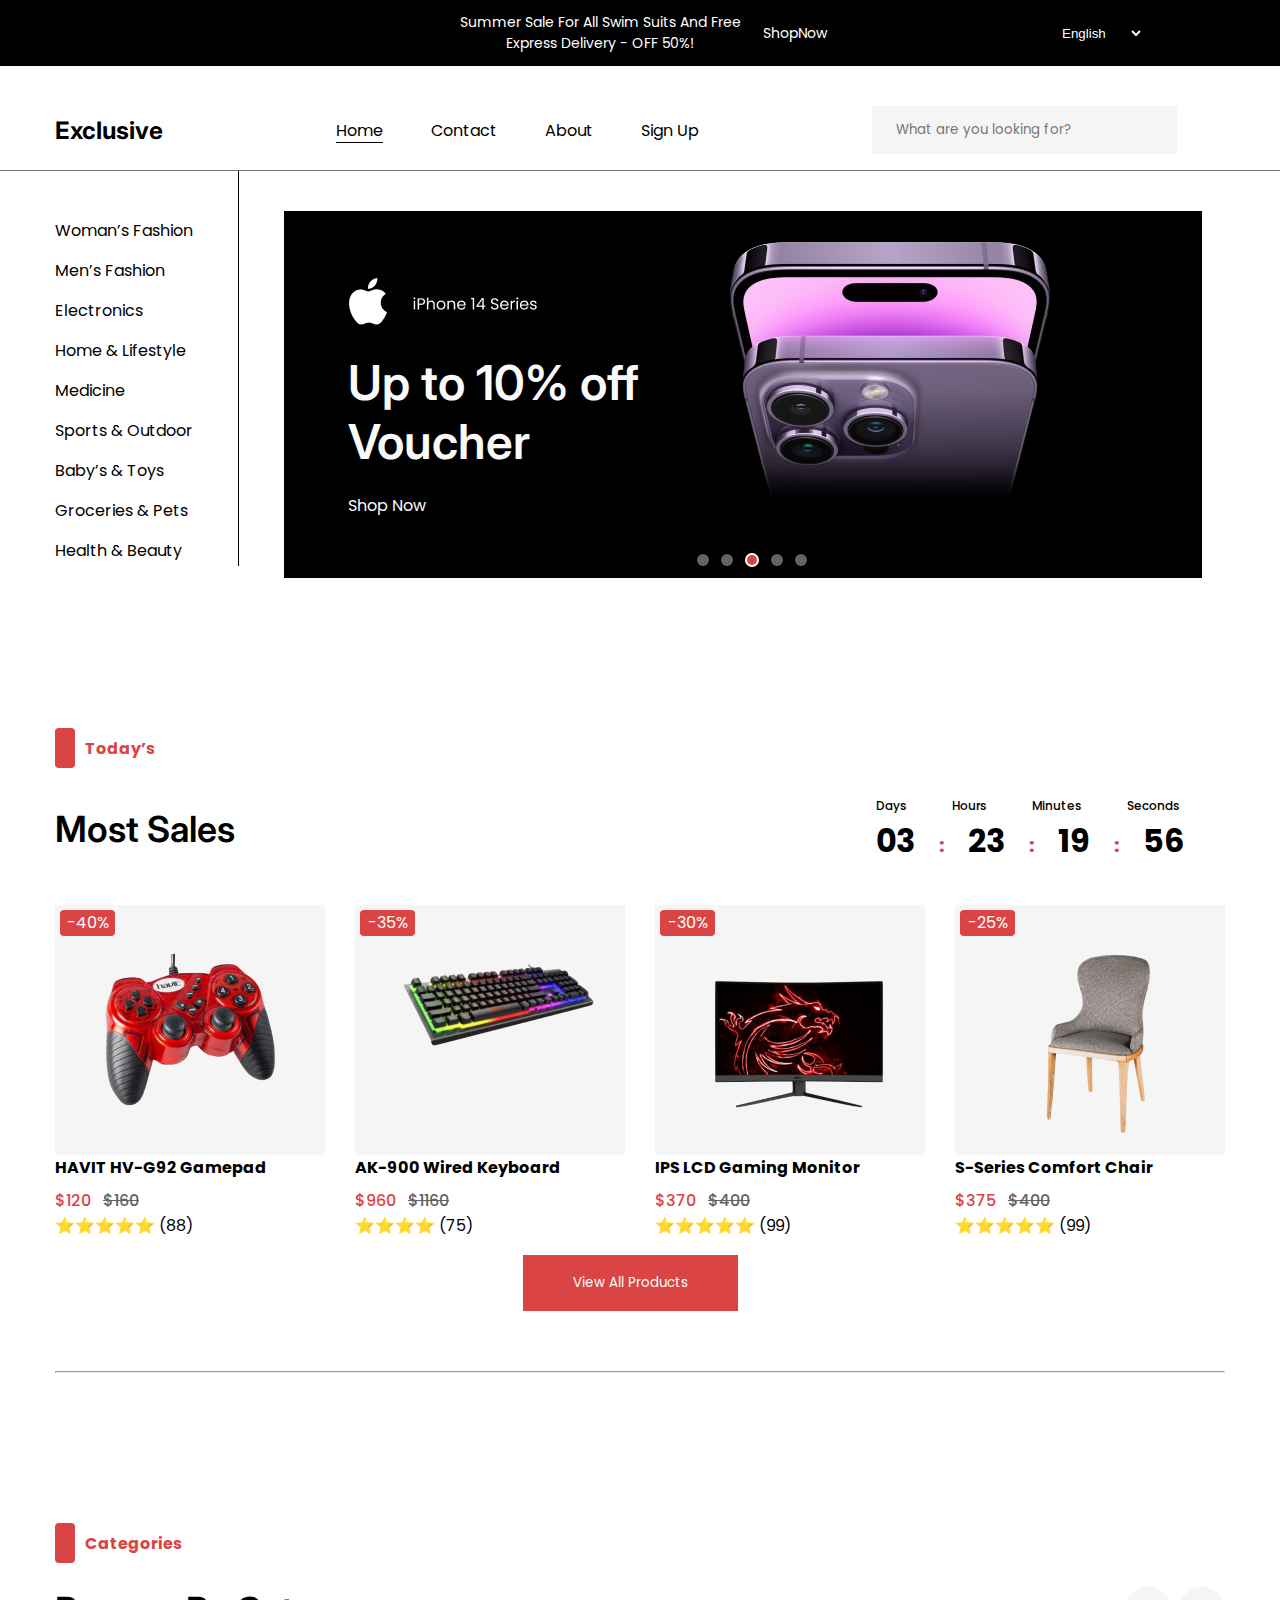
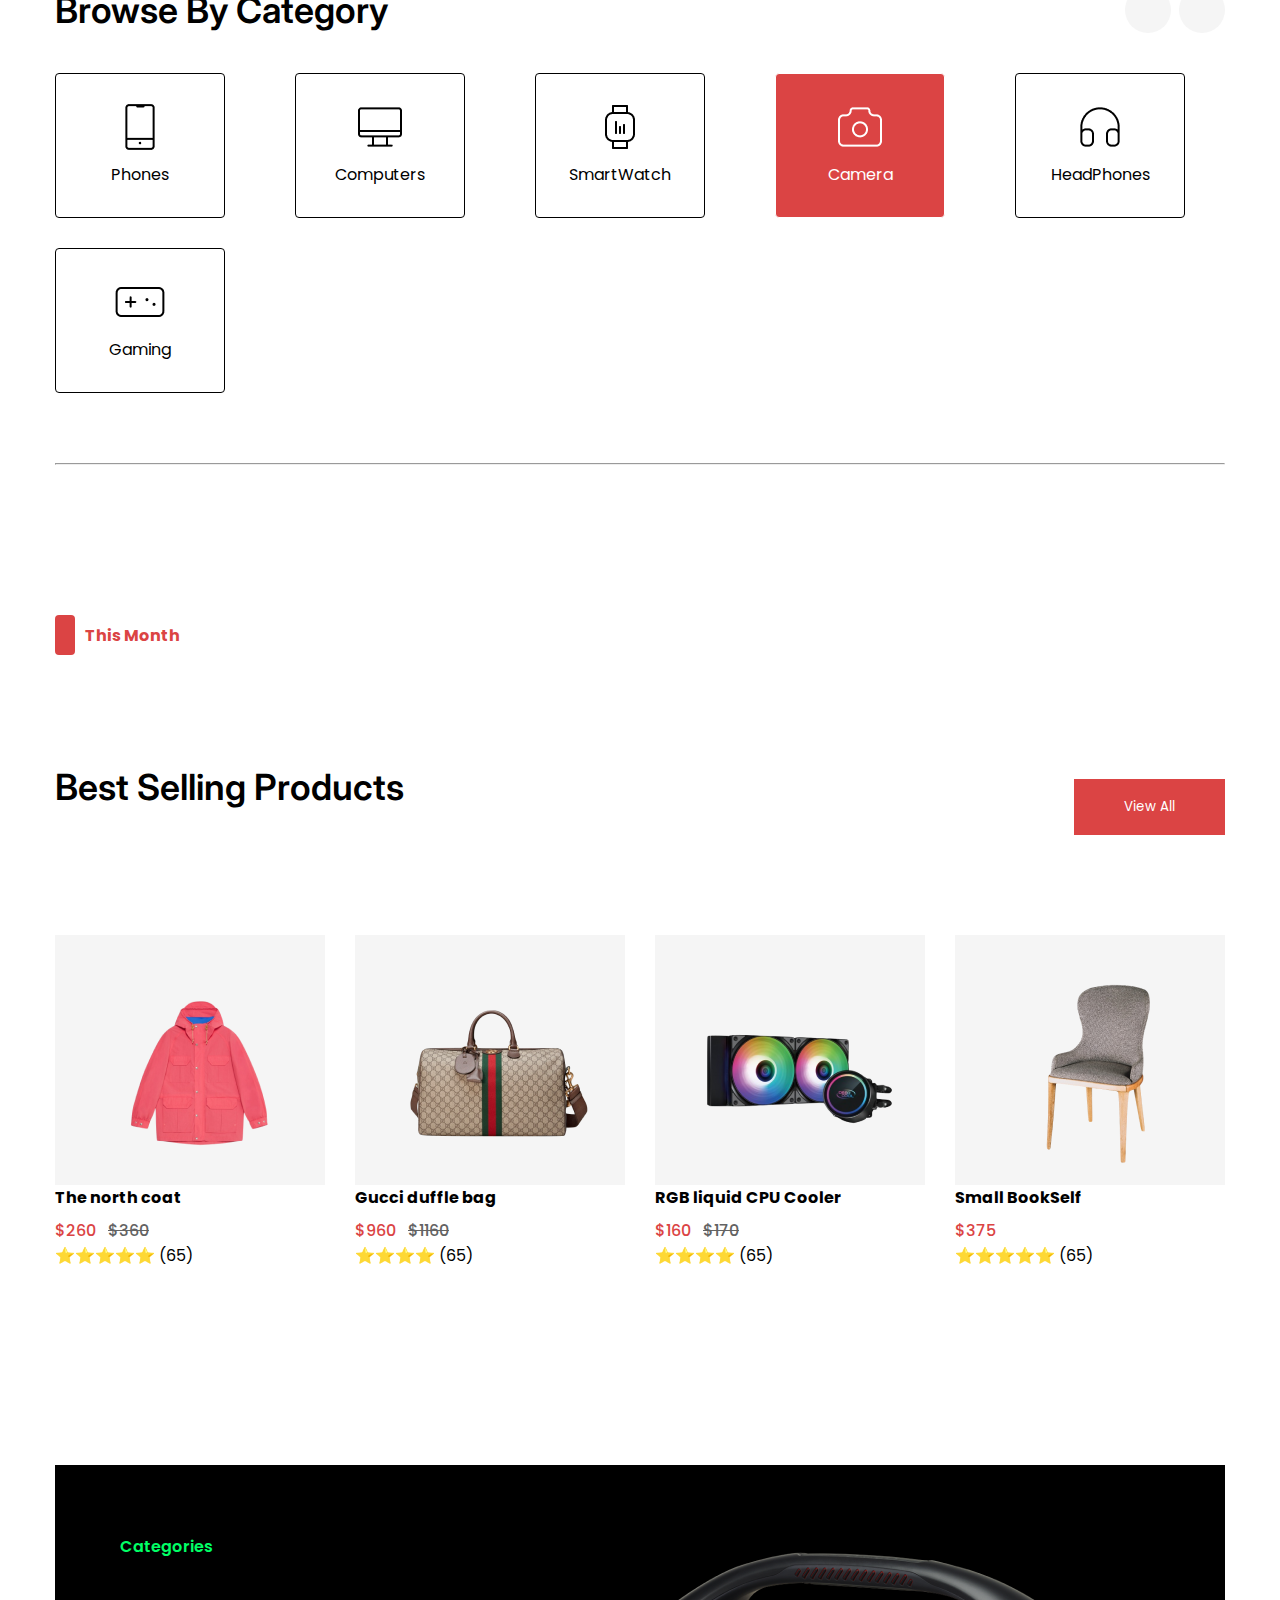
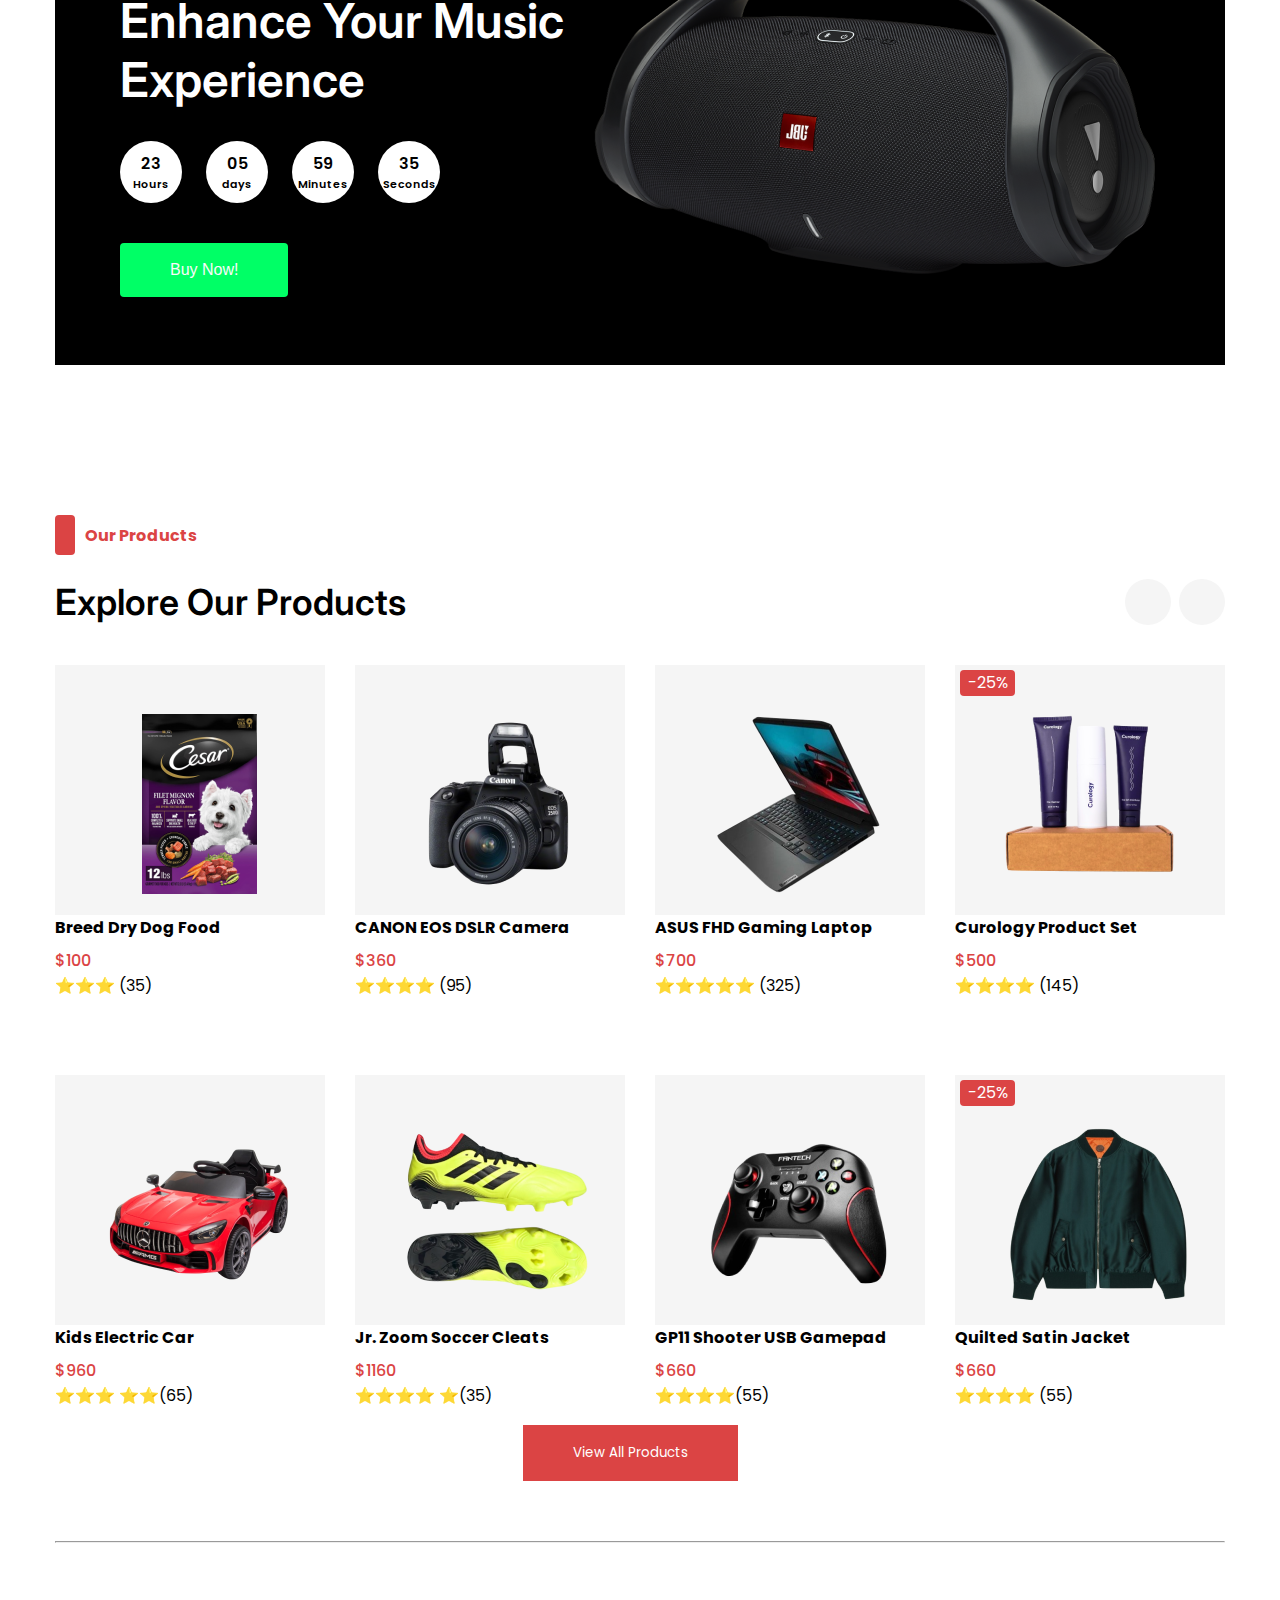
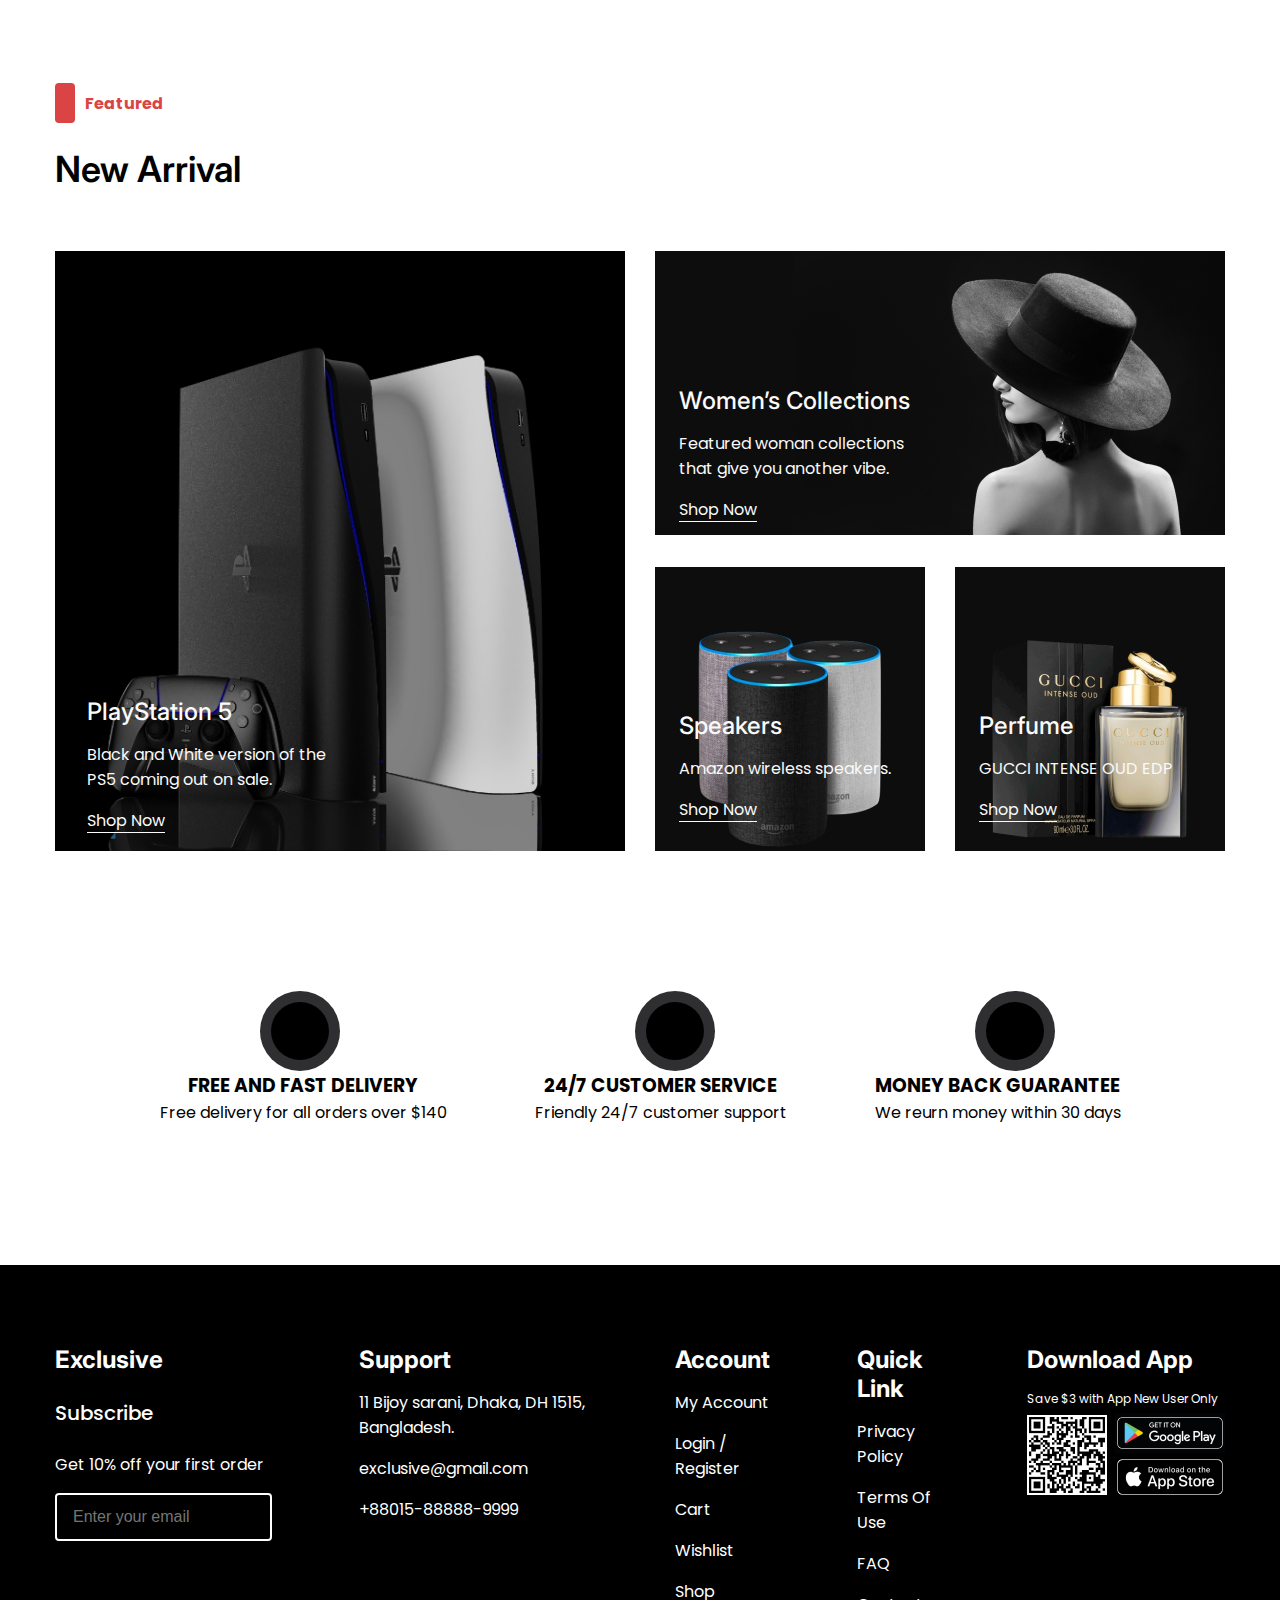
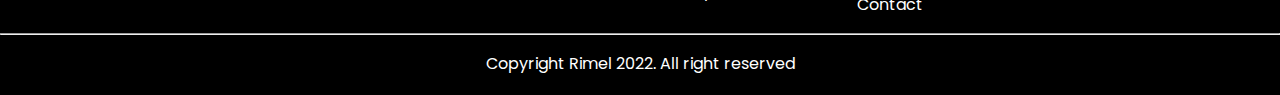
==== commit d3234a2b: "a" ====
--- a/index.html
+++ b/index.html
@@ -37,9 +37,9 @@
                                     <div class="nav_logo">Exclusive</div>
                                     <ul class="nav_link">
                                           <li><a href="./index.html" class="nav_a nav_a1">Home</a></li>
-                                          <li><a href="./contact.html" class="nav_a">Contact</a></li>
-                                          <li><a href="./about.html" class="nav_a">About</a></li>
-                                          <li><a href="./sign_up.html" class="nav_a">Sign Up</a></li>
+                                          <li><a href="./html/contact.html" class="nav_a">Contact</a></li>
+                                          <li><a href="./html/about.html" class="nav_a">About</a></li>
+                                          <li><a href="./html/sign_up.html" class="nav_a">Sign Up</a></li>
                                     </ul>
                                     <div class="resNav">
                                           <i class="fa-solid fa-xmark fa-xl close" style="color: #ffffff;"></i>
@@ -136,7 +136,7 @@
                                                 </div>
                                                 <img src="../img/g92-2-500x500 1.png" alt="">
                                           </div>
-                                          <a href="./card.html" class="toCard">               
+                                          <a href="./html/card.html" class="toCard">
                                                 Add To Cart
                                           </a>
                                           <h1 class="discount_down_card_h2">HAVIT HV-G92 Gamepad</h1>
@@ -570,8 +570,13 @@
                                     </div>
                               </div>
                         </div>
-                        <button onclick="topFunction()" class="toTop"><i class="fa-solid fa-arrow-up fa-2xl"
-                                    style="color: #000000;"></i></button>
+                        <button class="button toTop" onclick="topFunction()">
+                              <svg class="svgIcon" viewBox="0 0 384 512">
+                                    <path
+                                          d="M214.6 41.4c-12.5-12.5-32.8-12.5-45.3 0l-160 160c-12.5 12.5-12.5 32.8 0 45.3s32.8 12.5 45.3 0L160 141.2V448c0 17.7 14.3 32 32 32s32-14.3 32-32V141.2L329.4 246.6c12.5 12.5 32.8 12.5 45.3 0s12.5-32.8 0-45.3l-160-160z">
+                                    </path>
+                              </svg>
+                        </button>
                   </div>
             </section>
       </main>
@@ -589,7 +594,7 @@
                         </section>
                         <section class="Exclusive">
                               <h3 class="Exclusive_h3 Exclusive2">Support</h3>
-                              <p class="Exclusive_p2 Exclusive2">11 Bijoy sarani, Dhaka,  DH 1515, Bangladesh.</p>
+                              <p class="Exclusive_p2 Exclusive2">11 Bijoy sarani, Dhaka, DH 1515, Bangladesh.</p>
                               <p class="Exclusive_p2 Exclusive2">exclusive@gmail.com</p>
                               <p class="Exclusive_p2 Exclusive2">+88015-88888-9999</p>
                         </section>
--- a/css/home.css
+++ b/css/home.css
@@ -1,22 +1,27 @@
-*{
+* {
       margin: 0;
       padding: 0;
       box-sizing: border-box;
-}
-
-body{
+      text-decoration: none;
+}
+
+body {
       overflow-x: hidden;
       font-family: "Poppins", sans-serif;
       /* font-family: "Inter", sans-serif; */
 }
 
-.container{
+html {
+      scroll-behavior: smooth;
+}
+
+.container {
       max-width: 1190px;
-      margin:  0 auto;
+      margin: 0 auto;
       padding: 0 10px;
 }
 
-.top{
+.top {
       display: flex;
       align-items: center;
       text-align: center;
@@ -28,77 +33,77 @@
       margin-bottom: 40px;
 }
 
-.top_p{
+.top_p {
       color: #fff;
       font-size: 14px;
       margin-right: 8px;
 }
 
-.top_a{
+.top_a {
       color: #fff;
       font-size: 14px;
       margin-right: 231px;
 }
 
-.bars{
+.bars {
       display: none;
 }
 
-.top_select{
+.top_select {
       color: #fff;
       background: #000;
       border: none;
 }
 
-.nav{
+.nav {
       border-bottom: 1px solid #00000088;
       margin-top: 16px;
 }
 
-.nav_content{
+.nav_content {
       display: flex;
       align-items: center;
       justify-content: space-between;
       margin-bottom: 16px;
 }
 
-.nav_logo{
+.nav_logo {
       color: #000;
       font-size: 24px;
       font-weight: 700;
       font-family: "Inter", sans-serif;
 }
 
-.nav_link{
+.nav_link {
       display: flex;
       align-items: center;
       gap: 48px;
       list-style: none;
 }
 
-.nav_a{
+.nav_a {
       text-decoration: none;
       color: #000;
 }
 
-.nav_right{
+.nav_right {
       display: flex;
       align-items: center;
       gap: 24px;
 }
 
-.nav_input{
+.nav_input {
       background: #F5F5F5;
       padding: 7px 12px;
 }
 
-.nav_input{
+.nav_input {
       border: none;
       outline: none;
       font-family: "Poppins", sans-serif;
 }
 
-.resNav{
+.resNav {
       position: fixed;
       top: 0;
       left: 0;
@@ -112,32 +117,32 @@
       transition: transform 0.3s linear;
 }
 
-.resNav_list{
+.resNav_list {
       flex-direction: column;
       align-items: start;
 }
 
-.resNav_list a{
+.resNav_list a {
       color: #fff;
       font-size: 25px;
 }
 
-.resNav.active{
+.resNav.active {
       transform: translateX(0%);
 }
 
-.close{
+.close {
       display: flex;
       align-items: end;
       justify-content: end;
 }
 
-.things_content{
+.things_content {
       display: flex;
       gap: 45px;
 }
 
-.things_right{
+.things_right {
       display: flex;
       margin-top: 40px;
       background: #000;
@@ -145,13 +150,13 @@
       position: relative;
 }
 
-.things_left{
+.things_left {
       display: flex;
       margin-top: 40px;
       line-height: 40px;
 }
 
-.hr{
+.hr {
       display: flex;
       flex-direction: column;
       width: 1px;
@@ -159,7 +164,7 @@
       background: #000;
 }
 
-.things_right_h1{
+.things_right_h1 {
       font-size: 48px;
       font-weight: 600;
       color: #fafafa;
@@ -168,17 +173,17 @@
       width: 294px;
 }
 
-.things_right_img{
+.things_right_img {
       margin-top: 50px;
       margin-bottom: 20px;
 }
 
-.things_right_a{
+.things_right_a {
       color: #fafafa;
       margin-right: 10px;
 }
 
-.things_right_span1{
+.things_right_span1 {
       width: 12px;
       height: 12px;
       gap: 12px;
@@ -187,7 +192,7 @@
       background-color: #636363;
 }
 
-.things_right_span2{
+.things_right_span2 {
       width: 12px;
       height: 12px;
       gap: 12px;
@@ -196,7 +201,7 @@
       background-color: #636363;
 }
 
-.things_right_span4{
+.things_right_span4 {
       width: 12px;
       height: 12px;
       gap: 12px;
@@ -205,7 +210,7 @@
       background-color: #636363;
 }
 
-.things_right_span5{
+.things_right_span5 {
       width: 12px;
       height: 12px;
       gap: 12px;
@@ -214,7 +219,7 @@
       background-color: #636363;
 }
 
-.active_span{
+.active_span {
       width: 14px;
       height: 14px;
       background: #DB4444;
@@ -222,7 +227,7 @@
       border-radius: 50%;
 }
 
-.things_right_spans{
+.things_right_spans {
       display: flex;
       align-items: center;
       position: absolute;
@@ -231,16 +236,16 @@
       bottom: 3%;
 }
 
-.things_right_img2{
+.things_right_img2 {
       width: 496px;
       height: 352;
 }
 
-.discount_content{
+.discount_content {
       margin-top: 150px;
 }
 
-.discount_up_up_span{
+.discount_up_up_span {
       width: 20px;
       height: 40px;
       background: #DB4444;
@@ -249,54 +254,58 @@
       border-radius: 4px;
 }
 
-.discount_up_up{
+.discount_up_up {
       display: flex;
       gap: 10px;
       align-items: center;
       margin-bottom: 24px;
 }
 
-.discount_up_up_h1{
+.discount_up_up_h1 {
       color: #DB4444;
       font-size: 16px;
 }
 
-.discount_up_down{
+.discount_up_down {
       display: flex;
       align-items: center;
       gap: 87px;
 }
 
-.discount_up_down_h1{
+.discount_up_down_h1 {
       font-size: 36px;
       font-family: "Inter", sans-serif;
       font-weight: 600;
 }
 
-.discount_time h1{
+.discount_time h1 {
       font-size: 32px;
       font-weight: 700;
 }
 
-.discount_time .discount_span{
+.discount_time .discount_span {
       font-size: 12px;
       font-weight: 500;
       margin-right: 45px;
 }
 
-.h1_span{
+.h1_span {
       color: #DB4444;
       font-size: 20px;
       margin-left: 17px;
       margin-right: 17px;
 }
 
-
-.discount_up{
+.nav_a1 {
+      border-bottom: 1px solid #000;
+}
+
+
+.discount_up {
       margin-bottom: 40px;
 }
 
-.discount_down{
+.discount_down {
       display: grid;
       gap: 30px;
       grid-template-columns: repeat(auto-fit, minmax(200px, 1fr));
@@ -306,19 +315,19 @@
       margin: 0 auto;
 }
 
-.dowin_card_1{
+.dowin_card_1 {
       width: 270px;
       height: 350px;
 }
 
-._1{
+._1 {
       background: #F5F5F5;
       padding: 49px;
       width: 270px;
       height: 250px;
 }
 
-.card_span{
+.card_span {
       width: 55px;
       height: 26px;
       background: #DB4444;
@@ -330,19 +339,19 @@
       left: 2%;
 }
 
-.dowin_card_1{
+.dowin_card_1 {
       position: relative;
       transition: 0.3s;
       width: 270px;
       height: 250px;
 }
 
-.dowin_card_1:hover{
+.dowin_card_1:hover {
       transform: scale(1.1);
       cursor: pointer;
 }
 
-.down_card_icons{
+.down_card_icons {
       display: flex;
       align-items: center;
       flex-direction: column;
@@ -352,37 +361,37 @@
       gap: 10px;
 }
 
-.discount_down_card_h2{
+.discount_down_card_h2 {
       font-size: 16px;
       margin-bottom: 8px;
 }
 
-.discount_down_card_p{
+.discount_down_card_p {
       color: #DB4444;
       font-size: 16px;
       font-weight: 500;
 }
 
-.discount_down_card_p span{
+.discount_down_card_p span {
       color: #636363;
       margin-left: 12px;
       text-decoration: line-through;
 }
 
-.discount_up_down{
+.discount_up_down {
       display: flex;
       align-items: center;
       justify-content: space-between;
 }
 
-.discount_up_icons{
+.discount_up_icons {
       display: flex;
       align-items: center;
       gap: 8px;
       text-align: center;
 }
 
-.discount_up_icons i{
+.discount_up_icons i {
       padding-top: 21px;
       width: 46px;
       height: 46px;
@@ -395,15 +404,15 @@
       transition: .3s;
 }
 
-.icons_1:hover{
+.icons_1:hover {
       transform: translate(-11px);
 }
 
-.icons_2:hover{
+.icons_2:hover {
       transform: translate(11px);
 }
 
-.discount_btn{
+.discount_btn {
       padding: 16px 48px;
       background-color: #DB4444;
       color: #fff;
@@ -417,17 +426,17 @@
       margin-bottom: 60px;
 }
 
-.discount_btn:hover{
+.discount_btn:hover {
       background-color: transparent;
       color: #DB4444;
       border: 2px solid #DB4444;
 }
 
-.discount_btn:active{
+.discount_btn:active {
       background-color: #db44447c;
 }
 
-.categories_card_1{
+.categories_card_1 {
       width: 170px;
       height: 145px;
       border: 1px solid;
@@ -437,24 +446,24 @@
       text-align: center;
 }
 
-.categories_card_1:hover{
+.categories_card_1:hover {
       background-color: #DB4444;
       color: #fff;
 }
 
-.categories_card_h{
+.categories_card_h {
       font-size: 16px;
       font-weight: 400;
       text-align: center;
 }
 
-.active_card{
+.active_card {
       background: #DB4444;
       color: #fff;
       text-align: center;
 }
 
-.categories_down{
+.categories_down {
       display: grid;
       gap: 30px;
       grid-template-columns: repeat(auto-fit, minmax(200px, 1fr));
@@ -464,17 +473,17 @@
       text-align: center;
 }
 
-.categories_card_1:hover{
+.categories_card_1:hover {
       transform: scale(1.1);
       cursor: pointer;
 }
 
 
-.categories_card_1{
+.categories_card_1 {
       transition: 0.3s linear;
 }
 
-.toCard{
+.toCard {
       background-color: #000;
       padding: 8px 87px;
       color: #fff;
@@ -483,24 +492,25 @@
       position: absolute;
       top: 200px;
 }
-.toCard:hover{
+
+.toCard:hover {
       opacity: 1;
 }
 
-.toCard:active{
+.toCard:active {
       background-color: #00000094;
 }
 
-.categories_down{
+.categories_down {
       margin-bottom: 70px;
 }
 
-.categories_hr{
+.categories_hr {
       margin-bottom: 70px;
 }
 
 
-.experience_content{
+.experience_content {
       display: flex;
       margin-top: 280px;
       background-color: #000;
@@ -511,21 +521,21 @@
       justify-content: space-between;
 }
 
-.exp_left_p{
+.exp_left_p {
       color: #00FF66;
       font-size: 16px;
       font-weight: 600;
       margin-bottom: 32px;
 }
 
-.exp_left_h{
+.exp_left_h {
       color: #fff;
       font-size: 48px;
       font-weight: 600;
       font-family: "Inter", sans-serif;
 }
 
-.exp_span{
+.exp_span {
       display: flex;
       align-items: center;
       gap: 24px;
@@ -533,7 +543,7 @@
       margin-top: 32px;
 }
 
-.exp_span2{
+.exp_span2 {
       background-color: #fff;
       width: 62px;
       height: 62px;
@@ -546,11 +556,11 @@
       flex-direction: column;
 }
 
-.exp_span2 span{
+.exp_span2 span {
       font-size: 11px;
 }
 
-.exp_btn{
+.exp_btn {
       padding: 16px 48px;
       color: #fafafa;
       background: #00FF66;
@@ -561,20 +571,279 @@
       border-radius: 4px;
 }
 
-.exp_btn:hover{
+.exp_btn:hover {
       cursor: pointer;
       border: 2px solid #00FF66;
       background-color: transparent;
 }
 
-.exp_btn:active{
+.exp_btn:active {
       background-color: #00ff6688;
 }
 
-.products_card{
+.products_card {
       margin-top: 160px;
 }
 
-.featured_up{
+.featured_up {
       margin-top: 140px;
+}
+
+.featured_down {
+      display: flex;
+      margin-top: 60px;
+      gap: 30px;
+}
+
+.featured_card1 {
+      width: 570px;
+      height: 600px;
+      background: url(../img/ps5-slim-goedkope-playstation_large\ 1.png), linear-gradient(#000, #000);
+      background-position: bottom;
+      background-repeat: no-repeat;
+      padding: 0px 32px;
+      padding-top: 446px;
+      cursor: pointer;
+}
+
+.featured_card1_h3 {
+      color: #fafafa;
+      font-family: "Inter", sans-serif;
+      font-size: 24px;
+      font-weight: 500;
+}
+
+.featured_content {
+      margin-bottom: 140px;
+}
+
+.featured_card1_p {
+      color: #fafafa;
+      width: 242px;
+      margin-top: 16px;
+      margin-bottom: 16px;
+}
+
+.featured_card1_a {
+      color: #fafafa;
+      text-decoration: none;
+      border-bottom: 1px solid #fafafa;
+}
+
+.featured_card2 {
+      padding: 24px;
+      width: 570px;
+      padding-top: 135px;
+      padding-bottom: 24px;
+      height: 284px;
+      background: url(../img/attractive-woman-wearing-hat-posing-black-background\ 1.png), linear-gradient(#0D0D0D, #0D0D0D);
+      background-position: right;
+      background-repeat: no-repeat;
+}
+
+.featured_card3 {
+      width: 270px;
+      height: 284px;
+      margin-top: 32px;
+      background: url(../img/Frame\ 707.png), linear-gradient(#0D0D0D, #0D0D0D);
+      background-position: bottom;
+      background-repeat: no-repeat;
+      padding: 0 24px;
+      padding-top: 144px;
+}
+
+.featured_cards2 {
+      display: flex;
+      gap: 30px;
+}
+
+.featured_card4 {
+      background: url(../img/Frame\ 706.png), linear-gradient(#0D0D0D, #0D0D0D);
+      background-repeat: no-repeat;
+      background-position: bottom;
+}
+
+.services_cards {
+      display: flex;
+      align-items: center;
+      gap: 88px;
+      text-align: center;
+      justify-content: center;
+}
+
+.services_card1 {
+      text-align: center;
+}
+
+.services_card1_up {
+      background-color: #2F2E30;
+      width: 80px;
+      height: 80px;
+      text-align: center;
+      border-radius: 50%;
+      display: flex;
+      align-items: center;
+      justify-content: center;
+      margin-left: 100px;
+}
+
+.services_card_1_up_litte {
+      background-color: #000;
+      width: 58px;
+      height: 58px;
+      border-radius: 50%;
+      display: flex;
+      align-items: center;
+      justify-content: center;
+}
+
+.services_content {
+      margin-bottom: 140px;
+}
+
+.footer {
+      background-color: #000;
+      height: 430px;
+      padding-top: 80px;
+}
+
+.footer_content {
+      display: flex;
+      gap: 87px;
+}
+
+.Exc_input {
+      display: flex;
+      align-items: center;
+      border: 2px solid white;
+      height: 48px;
+      width: 217px;
+      padding: 12px 16px;
+      gap: 32px;
+      margin-top: 16px;
+      border-radius: 4px;
+}
+
+.Exc_input_input {
+      border: none;
+      outline: none;
+      color: #fff;
+      background-color: #000;
+      font-size: 16px;
+      font-weight: 400;
+      width: 130px;
+      height: 24px;
+}
+
+.Exclusive_h3 {
+      color: #fff;
+      font-size: 24px;
+      font-weight: 700;
+      font-family: "Inter", sans-serif;
+      margin-bottom: 24px;
+}
+
+.Exclusive_p1 {
+      color: #fff;
+      font-size: 20px;
+      font-weight: 500;
+      margin-bottom: 24px;
+}
+
+.Exclusive_p2 {
+      font-size: 16px;
+      font-weight: 400;
+      color: #fff;
+}
+
+.Exclusive2 {
+      margin-bottom: 16px;
+}
+
+.Exclusive3_p {
+      font-size: 12px;
+      margin-bottom: 5px;
+}
+
+.Exclusive3 {
+      width: 198px;
+      height: 210px;
+}
+
+.footer_end {
+      text-align: center;
+      font-size: 16px;
+      color: #fff;
+}
+
+.Footer_hr {
+      margin-bottom: 16px;
+}
+
+.button {
+      width: 50px;
+      height: 50px;
+      border-radius: 50%;
+      background-color: rgb(0, 0, 0);
+      border: none;
+      font-weight: 600;
+      display: flex;
+      align-items: center;
+      justify-content: center;
+      box-shadow: 0px 0px 0px 4px rgba(180, 160, 255, 0.253);
+      cursor: pointer;
+      transition-duration: 0.3s;
+      overflow: hidden;
+}
+
+.svgIcon {
+      width: 12px;
+      transition-duration: 0.3s;
+}
+
+.svgIcon path {
+      fill: white;
+}
+
+.button:hover {
+      width: 140px;
+      border-radius: 50px;
+      transition-duration: 0.3s;
+      background-color: #DB4444;
+      align-items: center;
+}
+
+.button:hover .svgIcon {
+      /* width: 20px; */
+      transition-duration: 0.3s;
+      transform: translateY(-200%);
+}
+
+.button::before {
+      position: absolute;
+      bottom: -20px;
+      content: "Back to Top";
+      color: white;
+      transition-duration: .3s;
+      font-size: 0px;
+      text-align: center;
+      display: flex;
+      padding-left: 25%;
+}
+
+.button:hover::before {
+      font-size: 13px;
+      opacity: 1;
+      bottom: unset;
+      /* transform: translateY(-30px); */
+      transition-duration: 0.3s;
+}
+
+.toTop {
+      background-color: #000000;
+      position: fixed;
+      bottom: 20px;
+      left: 90%;
+      transition: .3s;
+      display: none;
 }